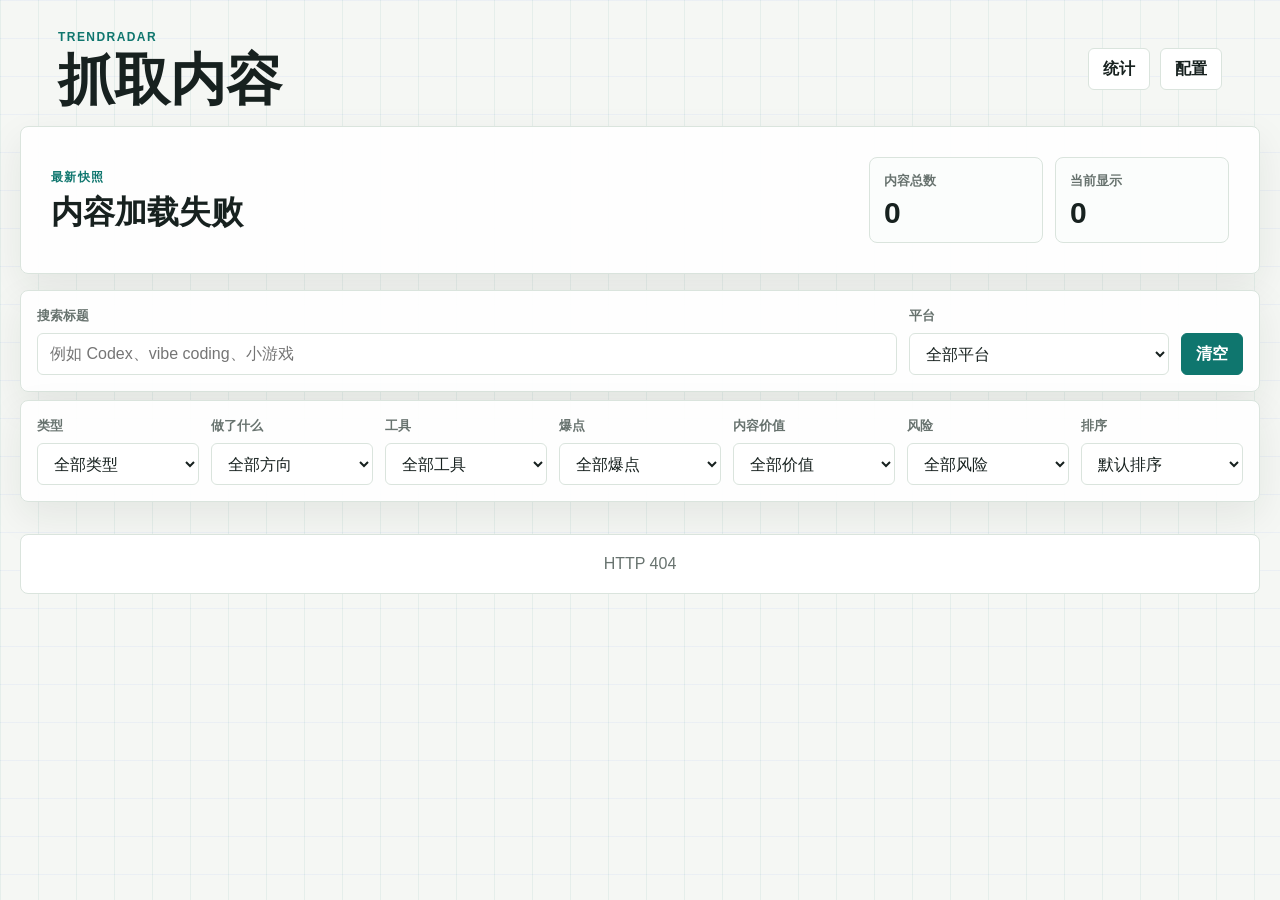
==== web/content-panel/index.html @ e8908baa "data: tag douyin search imports" ====
<!doctype html>
<html lang="zh-CN">
  <head>
    <meta charset="utf-8">
    <meta name="viewport" content="width=device-width, initial-scale=1">
    <title>TrendRadar 内容</title>
    <link rel="icon" href="data:,">
    <link rel="stylesheet" href="./styles.css">
  </head>
  <body>
    <header class="topbar">
      <div>
        <p class="eyebrow">TrendRadar</p>
        <h1>抓取内容</h1>
      </div>
      <nav class="nav-links" aria-label="页面导航">
        <a href="../stats/">统计</a>
        <a href="../config/">配置</a>
      </nav>
    </header>

    <main class="shell">
      <section class="summary-band">
        <div>
          <p class="eyebrow">最新快照</p>
          <h2 id="snapshotTitle">读取中</h2>
        </div>
        <div class="summary-metrics">
          <div>
            <span>内容总数</span>
            <strong id="totalCount">-</strong>
          </div>
          <div>
            <span>当前显示</span>
            <strong id="visibleCount">-</strong>
          </div>
        </div>
      </section>

      <section class="toolbar" aria-label="内容筛选">
        <label class="field">
          <span>搜索标题</span>
          <input id="searchInput" type="search" placeholder="例如 Codex、vibe coding、小游戏">
        </label>
        <label class="field">
          <span>平台</span>
          <select id="platformSelect">
            <option value="">全部平台</option>
          </select>
        </label>
        <button id="clearButton" type="button">清空</button>
      </section>

      <section class="toolbar topic-filters" aria-label="选题筛选">
        <label class="field">
          <span>类型</span>
          <select id="caseTypeSelect">
            <option value="">全部类型</option>
          </select>
        </label>
        <label class="field">
          <span>做了什么</span>
          <select id="builtThingSelect">
            <option value="">全部方向</option>
          </select>
        </label>
        <label class="field">
          <span>工具</span>
          <select id="toolStackSelect">
            <option value="">全部工具</option>
          </select>
        </label>
        <label class="field">
          <span>爆点</span>
          <select id="hookSelect">
            <option value="">全部爆点</option>
          </select>
        </label>
        <label class="field">
          <span>内容价值</span>
          <select id="contentValueSelect">
            <option value="">全部价值</option>
          </select>
        </label>
        <label class="field">
          <span>风险</span>
          <select id="riskFlagSelect">
            <option value="">全部风险</option>
          </select>
        </label>
        <label class="field">
          <span>排序</span>
          <select id="sortSelect">
            <option value="default">默认排序</option>
            <option value="hot_score">热度最高</option>
            <option value="recent_hot_score">近期热度</option>
            <option value="published_at">发布时间</option>
            <option value="likes">点赞最多</option>
          </select>
        </label>
      </section>

      <section class="platform-strip" id="platformStrip" aria-label="平台数量"></section>

      <section class="content-list" id="contentList" aria-live="polite"></section>
      <p class="empty" id="emptyState" hidden>没有匹配的内容</p>
    </main>

    <script src="./app.js?v=topic-filters-1"></script>
  </body>
</html>
---- web/content-panel/styles.css ----
:root {
  color-scheme: light;
  --bg: #f5f7f4;
  --panel: #ffffff;
  --ink: #17211f;
  --muted: #68736f;
  --line: #dae4dd;
  --teal: #0f766e;
  --teal-soft: rgba(15, 118, 110, 0.09);
  --blue: #2563eb;
  --rank: #334155;
  --shadow: 0 14px 38px rgba(23, 33, 31, 0.08);
}

* {
  box-sizing: border-box;
}

body {
  margin: 0;
  min-height: 100vh;
  background:
    linear-gradient(90deg, rgba(15, 118, 110, 0.07) 1px, transparent 1px),
    linear-gradient(180deg, rgba(37, 99, 235, 0.05) 1px, transparent 1px),
    var(--bg);
  background-size: 38px 38px;
  color: var(--ink);
  font-family: "Inter", "Segoe UI", "Microsoft YaHei", Arial, sans-serif;
  letter-spacing: 0;
}

h1,
h2,
p {
  margin: 0;
}

h1 {
  font-size: clamp(32px, 5vw, 56px);
  line-height: 1;
  font-weight: 780;
}

h2 {
  font-size: clamp(22px, 3vw, 32px);
  line-height: 1.15;
}

.eyebrow {
  margin-bottom: 8px;
  color: var(--teal);
  font-size: 12px;
  font-weight: 820;
  letter-spacing: 0.12em;
  text-transform: uppercase;
}

.topbar {
  display: flex;
  align-items: center;
  justify-content: space-between;
  gap: 18px;
  padding: 30px clamp(18px, 5vw, 58px) 18px;
}

.nav-links {
  display: flex;
  flex-wrap: wrap;
  gap: 10px;
}

.nav-links a,
button {
  min-height: 42px;
  display: inline-flex;
  align-items: center;
  justify-content: center;
  border: 1px solid var(--line);
  border-radius: 6px;
  padding: 0 14px;
  background: #ffffff;
  color: var(--ink);
  text-decoration: none;
  font: inherit;
  font-weight: 720;
  cursor: pointer;
}

button {
  border-color: var(--teal);
  background: var(--teal);
  color: #ffffff;
}

.nav-links a:hover,
button:hover {
  border-color: var(--teal);
}

.shell {
  width: min(1240px, calc(100% - 36px));
  margin: 0 auto 48px;
}

.summary-band,
.toolbar,
.content-card,
.platform-chip {
  border: 1px solid var(--line);
  border-radius: 8px;
  background: rgba(255, 255, 255, 0.94);
  box-shadow: var(--shadow);
}

.summary-band {
  display: flex;
  align-items: center;
  justify-content: space-between;
  gap: 18px;
  padding: clamp(18px, 4vw, 30px);
}

.summary-metrics {
  display: grid;
  grid-template-columns: repeat(2, minmax(120px, 1fr));
  gap: 12px;
  min-width: min(360px, 100%);
}

.summary-metrics div {
  border: 1px solid var(--line);
  border-radius: 8px;
  padding: 14px;
  background: #fbfdfc;
}

.summary-metrics span,
.field span {
  display: block;
  color: var(--muted);
  font-size: 13px;
  font-weight: 720;
}

.summary-metrics strong {
  display: block;
  margin-top: 8px;
  font-size: 30px;
  line-height: 1;
}

.toolbar {
  display: grid;
  grid-template-columns: minmax(260px, 1fr) minmax(190px, 260px) auto;
  gap: 12px;
  align-items: end;
  margin: 16px 0;
  padding: 16px;
}

.topic-filters {
  grid-template-columns: repeat(7, minmax(128px, 1fr));
  margin-top: -8px;
}

.field {
  display: grid;
  gap: 8px;
}

input,
select {
  width: 100%;
  min-height: 42px;
  border: 1px solid var(--line);
  border-radius: 6px;
  padding: 0 12px;
  background: #ffffff;
  color: var(--ink);
  font: inherit;
}

.platform-strip {
  display: flex;
  flex-wrap: wrap;
  gap: 8px;
  margin-bottom: 16px;
}

.platform-chip {
  box-shadow: none;
  padding: 8px 10px;
  min-height: 0;
  color: var(--muted);
  font-size: 13px;
  font-weight: 720;
  background: #ffffff;
  cursor: pointer;
}

.platform-chip strong {
  color: var(--teal);
}

.platform-chip:hover,
.platform-chip:focus-visible {
  border-color: var(--teal);
  color: var(--ink);
}

.platform-chip.active {
  border-color: var(--teal);
  background: var(--teal-soft);
  color: var(--teal);
}

.content-list {
  display: grid;
  grid-template-columns: repeat(auto-fill, minmax(280px, 1fr));
  gap: 14px;
}

.content-card {
  display: grid;
  grid-template-rows: 154px 1fr;
  min-height: 328px;
  overflow: hidden;
}

.content-cover {
  position: relative;
  display: grid;
  align-content: end;
  min-height: 154px;
  padding: 14px;
  overflow: hidden;
  background:
    linear-gradient(135deg, color-mix(in srgb, var(--cover-a) 90%, #ffffff 10%), var(--cover-b)),
    #0f766e;
  color: #ffffff;
  text-decoration: none;
}

.content-cover::before {
  content: "";
  position: absolute;
  inset: 0;
  background:
    linear-gradient(90deg, rgba(255, 255, 255, 0.16) 1px, transparent 1px),
    linear-gradient(180deg, rgba(255, 255, 255, 0.12) 1px, transparent 1px);
  background-size: 22px 22px;
  opacity: 0.42;
}

.content-cover.has-image::after {
  content: "";
  position: absolute;
  inset: 0;
  background: linear-gradient(180deg, rgba(0, 0, 0, 0.08), rgba(0, 0, 0, 0.66));
}

.cover-image {
  position: absolute;
  inset: 0;
  width: 100%;
  height: 100%;
  object-fit: cover;
}

.cover-badge,
.cover-source,
.cover-title {
  position: relative;
  z-index: 1;
}

.cover-badge {
  position: absolute;
  top: 12px;
  left: 12px;
  display: inline-flex;
  align-items: center;
  justify-content: center;
  min-width: 46px;
  min-height: 28px;
  border-radius: 999px;
  padding: 0 9px;
  background: rgba(255, 255, 255, 0.92);
  color: var(--ink);
  font-weight: 820;
  font-family: "Cascadia Mono", Consolas, monospace;
}

.cover-source {
  margin-bottom: 8px;
  font-size: 12px;
  font-weight: 820;
  text-transform: uppercase;
}

.cover-title {
  max-width: 92%;
  font-size: 22px;
  line-height: 1.12;
  font-weight: 840;
  overflow-wrap: anywhere;
}

.content-body {
  display: grid;
  grid-template-rows: auto auto auto 1fr auto;
  gap: 8px;
  padding: 14px;
}

.content-row {
  display: flex;
  align-items: center;
  gap: 8px;
  min-width: 0;
}

.content-rank {
  display: inline-flex;
  align-items: center;
  justify-content: center;
  min-width: 48px;
  min-height: 28px;
  border-radius: 999px;
  padding: 0 9px;
  background: var(--rank);
  color: #ffffff;
  font-weight: 800;
  font-family: "Cascadia Mono", Consolas, monospace;
  font-size: 13px;
}

.content-rank.search {
  background: var(--teal);
}

.content-rank.topic {
  background: var(--blue);
}

.content-platform {
  min-width: 0;
  color: var(--muted);
  font-size: 12px;
  font-weight: 720;
  overflow: hidden;
  text-overflow: ellipsis;
  white-space: nowrap;
}

.content-title {
  color: var(--ink);
  text-decoration: none;
  font-size: 16px;
  line-height: 1.35;
  font-weight: 720;
  overflow-wrap: anywhere;
  display: -webkit-box;
  -webkit-line-clamp: 3;
  -webkit-box-orient: vertical;
  overflow: hidden;
}

.content-title:hover {
  color: var(--blue);
  text-decoration: underline;
}

.content-detail {
  color: var(--muted);
  font-size: 13px;
  line-height: 1.4;
}

.content-score {
  color: var(--blue);
  font-size: 12px;
  font-weight: 760;
}

.content-tags {
  display: flex;
  flex-wrap: wrap;
  gap: 6px;
  max-height: 58px;
  overflow: hidden;
}

.content-tags span {
  display: inline-flex;
  align-items: center;
  max-width: 100%;
  min-height: 24px;
  border: 1px solid var(--line);
  border-radius: 999px;
  padding: 0 8px;
  background: var(--teal-soft);
  color: var(--teal);
  font-size: 12px;
  font-weight: 760;
  overflow-wrap: anywhere;
}

.content-snippet {
  color: var(--muted);
  font-size: 13px;
  line-height: 1.5;
  display: -webkit-box;
  -webkit-line-clamp: 2;
  -webkit-box-orient: vertical;
  overflow: hidden;
}

.content-meta {
  align-self: end;
  color: var(--muted);
  font-size: 12px;
  font-family: "Cascadia Mono", Consolas, monospace;
}

.empty {
  border: 1px solid var(--line);
  border-radius: 8px;
  background: #ffffff;
  padding: 20px;
  color: var(--muted);
  text-align: center;
}

@media (max-width: 820px) {
  .summary-band,
  .topbar {
    align-items: flex-start;
    flex-direction: column;
  }

  .toolbar {
    grid-template-columns: 1fr;
  }

  .topic-filters {
    grid-template-columns: 1fr;
  }

  .content-list {
    grid-template-columns: 1fr;
  }

  .content-card {
    min-height: 0;
  }

  .nav-links,
  .nav-links a,
  #clearButton {
    width: 100%;
  }
}
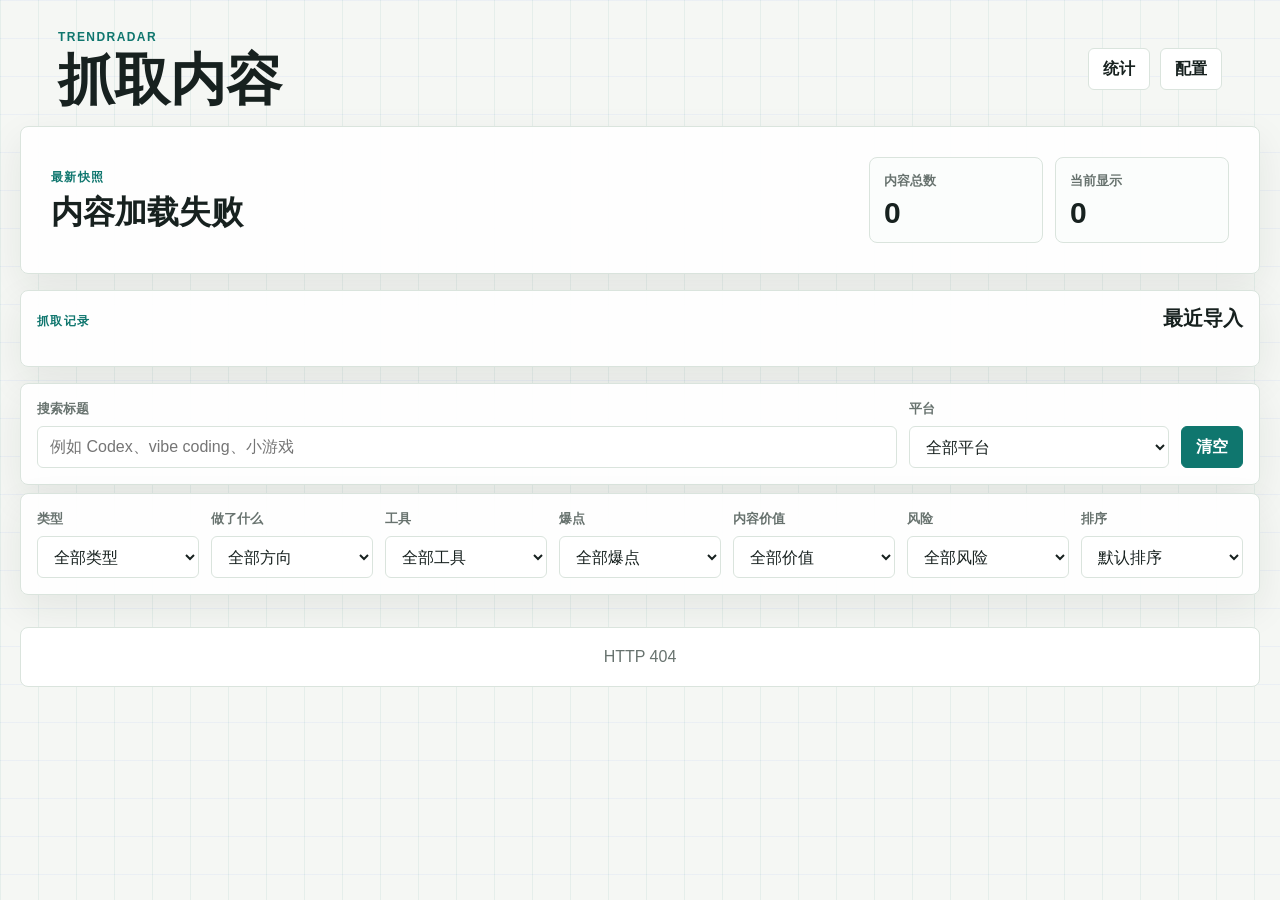
==== commit 15b328f9: "feat: show collection run history" ====
--- a/web/content-panel/index.html
+++ b/web/content-panel/index.html
@@ -35,6 +35,14 @@
             <strong id="visibleCount">-</strong>
           </div>
         </div>
+      </section>
+
+      <section class="collection-runs" aria-label="抓取记录">
+        <div class="section-heading">
+          <p class="eyebrow">抓取记录</p>
+          <h2>最近导入</h2>
+        </div>
+        <div class="run-list" id="collectionRunList"></div>
       </section>
 
       <section class="toolbar" aria-label="内容筛选">
--- a/web/content-panel/styles.css
+++ b/web/content-panel/styles.css
@@ -103,6 +103,7 @@
 }
 
 .summary-band,
+.collection-runs,
 .toolbar,
 .content-card,
 .platform-chip {
@@ -132,6 +133,84 @@
   border-radius: 8px;
   padding: 14px;
   background: #fbfdfc;
+}
+
+.collection-runs {
+  margin-top: 16px;
+  padding: 16px;
+}
+
+.section-heading {
+  display: flex;
+  align-items: baseline;
+  justify-content: space-between;
+  gap: 12px;
+  margin-bottom: 12px;
+}
+
+.section-heading h2 {
+  font-size: 20px;
+}
+
+.run-list {
+  display: grid;
+  grid-template-columns: repeat(auto-fit, minmax(220px, 1fr));
+  gap: 10px;
+}
+
+.run-card {
+  min-height: 132px;
+  border: 1px solid var(--line);
+  border-radius: 8px;
+  padding: 12px;
+  background: #fbfdfc;
+}
+
+.run-card-top {
+  display: flex;
+  align-items: start;
+  justify-content: space-between;
+  gap: 10px;
+}
+
+.run-card-top span {
+  color: var(--muted);
+  font-size: 13px;
+  font-weight: 760;
+  overflow-wrap: anywhere;
+}
+
+.run-card-top strong {
+  color: var(--teal);
+  font-size: 24px;
+  line-height: 1;
+}
+
+.run-window {
+  margin-top: 8px;
+  color: var(--ink);
+  font-family: "Cascadia Mono", Consolas, monospace;
+  font-size: 13px;
+  font-weight: 760;
+}
+
+.run-detail,
+.run-meta {
+  margin-top: 8px;
+  color: var(--muted);
+  font-size: 12px;
+  line-height: 1.35;
+  overflow-wrap: anywhere;
+}
+
+.run-meta {
+  display: grid;
+  gap: 4px;
+}
+
+.muted-run {
+  min-height: auto;
+  color: var(--muted);
 }
 
 .summary-metrics span,
@@ -434,6 +513,7 @@
 
 @media (max-width: 820px) {
   .summary-band,
+  .section-heading,
   .topbar {
     align-items: flex-start;
     flex-direction: column;
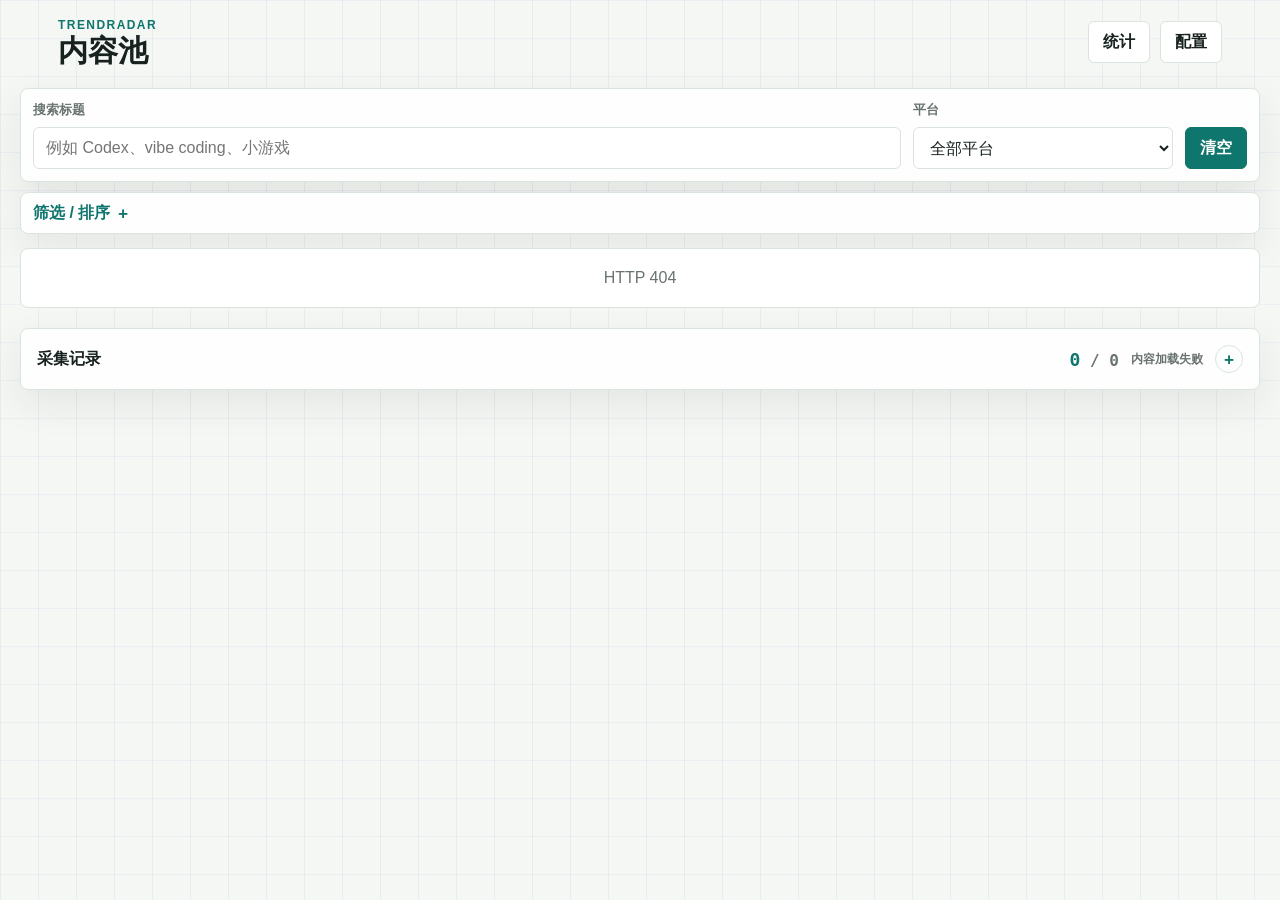
==== commit 740335c0: "feat: make content panel content-first" ====
--- a/web/content-panel/index.html
+++ b/web/content-panel/index.html
@@ -8,10 +8,10 @@
     <link rel="stylesheet" href="./styles.css">
   </head>
   <body>
-    <header class="topbar">
+    <header class="topbar compact">
       <div>
         <p class="eyebrow">TrendRadar</p>
-        <h1>抓取内容</h1>
+        <h1>内容池</h1>
       </div>
       <nav class="nav-links" aria-label="页面导航">
         <a href="../stats/">统计</a>
@@ -20,30 +20,7 @@
     </header>
 
     <main class="shell">
-      <section class="summary-band">
-        <div>
-          <p class="eyebrow">最新快照</p>
-          <h2 id="snapshotTitle">读取中</h2>
-        </div>
-        <div class="summary-metrics">
-          <div>
-            <span>内容总数</span>
-            <strong id="totalCount">-</strong>
-          </div>
-          <div>
-            <span>当前显示</span>
-            <strong id="visibleCount">-</strong>
-          </div>
-        </div>
-      </section>
-
-      <section class="collection-runs" aria-label="抓取记录">
-        <div class="section-heading">
-          <p class="eyebrow">抓取记录</p>
-          <h2>最近导入</h2>
-        </div>
-        <div class="run-list" id="collectionRunList"></div>
-      </section>
+      <section class="platform-strip" id="platformStrip" aria-label="平台数量"></section>
 
       <section class="toolbar" aria-label="内容筛选">
         <label class="field">
@@ -59,61 +36,71 @@
         <button id="clearButton" type="button">清空</button>
       </section>
 
-      <section class="toolbar topic-filters" aria-label="选题筛选">
-        <label class="field">
-          <span>类型</span>
-          <select id="caseTypeSelect">
-            <option value="">全部类型</option>
-          </select>
-        </label>
-        <label class="field">
-          <span>做了什么</span>
-          <select id="builtThingSelect">
-            <option value="">全部方向</option>
-          </select>
-        </label>
-        <label class="field">
-          <span>工具</span>
-          <select id="toolStackSelect">
-            <option value="">全部工具</option>
-          </select>
-        </label>
-        <label class="field">
-          <span>爆点</span>
-          <select id="hookSelect">
-            <option value="">全部爆点</option>
-          </select>
-        </label>
-        <label class="field">
-          <span>内容价值</span>
-          <select id="contentValueSelect">
-            <option value="">全部价值</option>
-          </select>
-        </label>
-        <label class="field">
-          <span>风险</span>
-          <select id="riskFlagSelect">
-            <option value="">全部风险</option>
-          </select>
-        </label>
-        <label class="field">
-          <span>排序</span>
-          <select id="sortSelect">
-            <option value="default">默认排序</option>
-            <option value="hot_score">热度最高</option>
-            <option value="recent_hot_score">近期热度</option>
-            <option value="published_at">发布时间</option>
-            <option value="likes">点赞最多</option>
-          </select>
-        </label>
-      </section>
-
-      <section class="platform-strip" id="platformStrip" aria-label="平台数量"></section>
+      <details class="advanced-filters">
+        <summary>筛选 / 排序</summary>
+        <section class="toolbar topic-filters" aria-label="选题筛选">
+          <label class="field">
+            <span>类型</span>
+            <select id="caseTypeSelect">
+              <option value="">全部类型</option>
+            </select>
+          </label>
+          <label class="field">
+            <span>做了什么</span>
+            <select id="builtThingSelect">
+              <option value="">全部方向</option>
+            </select>
+          </label>
+          <label class="field">
+            <span>工具</span>
+            <select id="toolStackSelect">
+              <option value="">全部工具</option>
+            </select>
+          </label>
+          <label class="field">
+            <span>爆点</span>
+            <select id="hookSelect">
+              <option value="">全部爆点</option>
+            </select>
+          </label>
+          <label class="field">
+            <span>内容价值</span>
+            <select id="contentValueSelect">
+              <option value="">全部价值</option>
+            </select>
+          </label>
+          <label class="field">
+            <span>风险</span>
+            <select id="riskFlagSelect">
+              <option value="">全部风险</option>
+            </select>
+          </label>
+          <label class="field">
+            <span>排序</span>
+            <select id="sortSelect">
+              <option value="default">默认排序</option>
+              <option value="hot_score">热度最高</option>
+              <option value="recent_hot_score">近期热度</option>
+              <option value="published_at">发布时间</option>
+              <option value="likes">点赞最多</option>
+            </select>
+          </label>
+        </section>
+      </details>
 
       <section class="content-list" id="contentList" aria-live="polite"></section>
       <p class="empty" id="emptyState" hidden>没有匹配的内容</p>
+
+      <details class="collection-runs" aria-label="抓取记录">
+        <summary class="collection-summary">
+          <span>采集记录</span>
+          <span class="summary-count"><strong id="visibleCount">-</strong> / <span id="totalCount">-</span></span>
+          <span id="snapshotTitle">读取中</span>
+        </summary>
+        <div class="run-list" id="collectionRunList"></div>
+      </details>
     </main>
 
-    <script src="./app.js?v=topic-filters-1"></script>
+    <script src="./app.js?v=content-first-1"></script>
   </body>
 </html>
--- a/web/content-panel/styles.css
+++ b/web/content-panel/styles.css
@@ -36,7 +36,7 @@
 }
 
 h1 {
-  font-size: clamp(32px, 5vw, 56px);
+  font-size: clamp(24px, 3vw, 34px);
   line-height: 1;
   font-weight: 780;
 }
@@ -60,7 +60,15 @@
   align-items: center;
   justify-content: space-between;
   gap: 18px;
-  padding: 30px clamp(18px, 5vw, 58px) 18px;
+  padding: 18px clamp(18px, 5vw, 58px) 12px;
+}
+
+.topbar.compact .eyebrow {
+  margin-bottom: 4px;
+}
+
+.topbar.compact h1 {
+  font-size: clamp(22px, 2.4vw, 30px);
 }
 
 .nav-links {
@@ -99,11 +107,11 @@
 
 .shell {
   width: min(1240px, calc(100% - 36px));
-  margin: 0 auto 48px;
-}
-
-.summary-band,
+  margin: 0 auto 34px;
+}
+
 .collection-runs,
+.advanced-filters,
 .toolbar,
 .content-card,
 .platform-chip {
@@ -113,43 +121,60 @@
   box-shadow: var(--shadow);
 }
 
-.summary-band {
-  display: flex;
-  align-items: center;
-  justify-content: space-between;
-  gap: 18px;
-  padding: clamp(18px, 4vw, 30px);
-}
-
-.summary-metrics {
-  display: grid;
-  grid-template-columns: repeat(2, minmax(120px, 1fr));
-  gap: 12px;
-  min-width: min(360px, 100%);
-}
-
-.summary-metrics div {
-  border: 1px solid var(--line);
-  border-radius: 8px;
-  padding: 14px;
-  background: #fbfdfc;
-}
-
 .collection-runs {
-  margin-top: 16px;
+  margin-top: 20px;
   padding: 16px;
 }
 
-.section-heading {
-  display: flex;
-  align-items: baseline;
+.collection-summary {
+  display: flex;
+  align-items: center;
   justify-content: space-between;
   gap: 12px;
+  color: var(--ink);
+  font-weight: 820;
+  cursor: pointer;
+}
+
+.collection-summary::-webkit-details-marker {
+  display: none;
+}
+
+.collection-summary::after {
+  content: "+";
+  display: inline-grid;
+  place-items: center;
+  width: 26px;
+  height: 26px;
+  border: 1px solid var(--line);
+  border-radius: 999px;
+  color: var(--teal);
+  font-family: "Cascadia Mono", Consolas, monospace;
+}
+
+.collection-runs[open] .collection-summary {
   margin-bottom: 12px;
 }
 
-.section-heading h2 {
-  font-size: 20px;
+.collection-runs[open] .collection-summary::after {
+  content: "-";
+}
+
+.summary-count {
+  margin-left: auto;
+  color: var(--muted);
+  font-family: "Cascadia Mono", Consolas, monospace;
+}
+
+.summary-count strong {
+  color: var(--teal);
+  font-size: 18px;
+}
+
+#snapshotTitle {
+  color: var(--muted);
+  font-size: 12px;
+  font-weight: 680;
 }
 
 .run-list {
@@ -213,19 +238,11 @@
   color: var(--muted);
 }
 
-.summary-metrics span,
 .field span {
   display: block;
   color: var(--muted);
   font-size: 13px;
   font-weight: 720;
-}
-
-.summary-metrics strong {
-  display: block;
-  margin-top: 8px;
-  font-size: 30px;
-  line-height: 1;
 }
 
 .toolbar {
@@ -233,13 +250,46 @@
   grid-template-columns: minmax(260px, 1fr) minmax(190px, 260px) auto;
   gap: 12px;
   align-items: end;
-  margin: 16px 0;
-  padding: 16px;
+  margin: 10px 0;
+  padding: 12px;
+}
+
+.advanced-filters {
+  margin: 0 0 14px;
+  padding: 0;
+}
+
+.advanced-filters > summary {
+  min-height: 40px;
+  display: flex;
+  align-items: center;
+  padding: 0 12px;
+  color: var(--teal);
+  font-weight: 820;
+  cursor: pointer;
+}
+
+.advanced-filters > summary::-webkit-details-marker {
+  display: none;
+}
+
+.advanced-filters > summary::after {
+  content: "+";
+  margin-left: 8px;
+  font-family: "Cascadia Mono", Consolas, monospace;
+}
+
+.advanced-filters[open] > summary::after {
+  content: "-";
 }
 
 .topic-filters {
   grid-template-columns: repeat(7, minmax(128px, 1fr));
-  margin-top: -8px;
+  margin: 0;
+  border: 0;
+  border-top: 1px solid var(--line);
+  border-radius: 0;
+  box-shadow: none;
 }
 
 .field {
@@ -263,7 +313,7 @@
   display: flex;
   flex-wrap: wrap;
   gap: 8px;
-  margin-bottom: 16px;
+  margin-bottom: 10px;
 }
 
 .platform-chip {
@@ -512,11 +562,14 @@
 }
 
 @media (max-width: 820px) {
-  .summary-band,
-  .section-heading,
   .topbar {
     align-items: flex-start;
     flex-direction: column;
+  }
+
+  .collection-summary {
+    align-items: flex-start;
+    flex-wrap: wrap;
   }
 
   .toolbar {
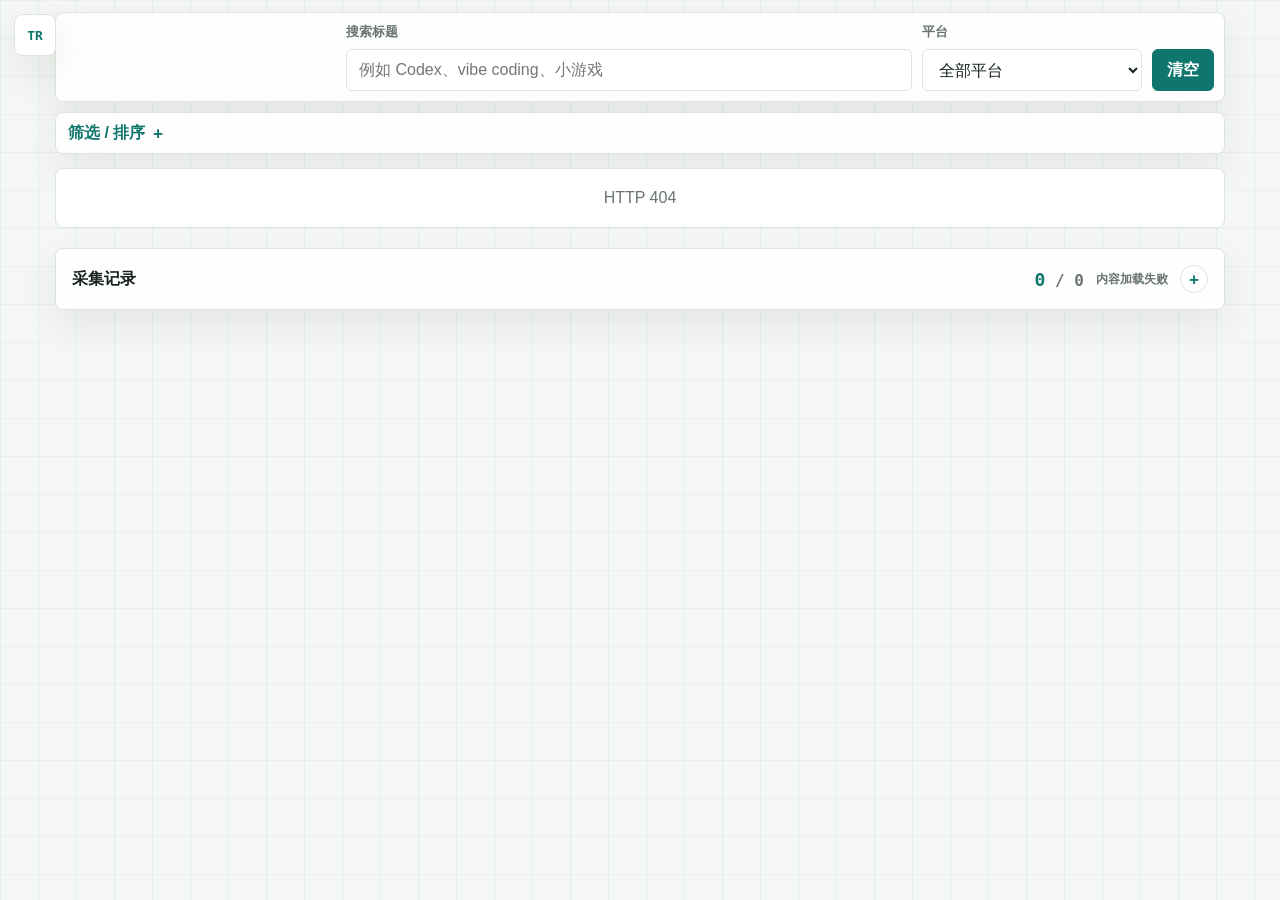
==== commit 738ab34f: "feat: streamline content panel chrome" ====
--- a/web/content-panel/index.html
+++ b/web/content-panel/index.html
@@ -8,21 +8,24 @@
     <link rel="stylesheet" href="./styles.css">
   </head>
   <body>
-    <header class="topbar compact">
-      <div>
+    <details class="side-menu">
+      <summary aria-label="打开页面菜单">
+        <span class="side-menu-mark">TR</span>
+      </summary>
+      <div class="side-menu-panel">
         <p class="eyebrow">TrendRadar</p>
-        <h1>内容池</h1>
+        <strong>内容池</strong>
+        <nav class="nav-links" aria-label="页面导航">
+          <a href="./" aria-current="page">内容</a>
+          <a href="../stats/">统计</a>
+          <a href="../config/">配置</a>
+        </nav>
       </div>
-      <nav class="nav-links" aria-label="页面导航">
-        <a href="../stats/">统计</a>
-        <a href="../config/">配置</a>
-      </nav>
-    </header>
+    </details>
 
     <main class="shell">
-      <section class="platform-strip" id="platformStrip" aria-label="平台数量"></section>
-
-      <section class="toolbar" aria-label="内容筛选">
+      <section class="toolbar content-controls" aria-label="内容筛选">
+        <section class="platform-strip compact" id="platformStrip" aria-label="平台数量"></section>
         <label class="field">
           <span>搜索标题</span>
           <input id="searchInput" type="search" placeholder="例如 Codex、vibe coding、小游戏">
@@ -78,10 +81,9 @@
           <label class="field">
             <span>排序</span>
             <select id="sortSelect">
-              <option value="default">默认排序</option>
+              <option value="published_at">最新发布</option>
               <option value="hot_score">热度最高</option>
               <option value="recent_hot_score">近期热度</option>
-              <option value="published_at">发布时间</option>
               <option value="likes">点赞最多</option>
             </select>
           </label>
@@ -101,6 +103,6 @@
       </details>
     </main>
 
-    <script src="./app.js?v=content-first-1"></script>
+    <script src="./app.js?v=side-menu-platform-default-1"></script>
   </body>
 </html>
--- a/web/content-panel/styles.css
+++ b/web/content-panel/styles.css
@@ -19,6 +19,7 @@
 body {
   margin: 0;
   min-height: 100vh;
+  padding-top: 12px;
   background:
     linear-gradient(90deg, rgba(15, 118, 110, 0.07) 1px, transparent 1px),
     linear-gradient(180deg, rgba(37, 99, 235, 0.05) 1px, transparent 1px),
@@ -55,20 +56,69 @@
   text-transform: uppercase;
 }
 
-.topbar {
-  display: flex;
-  align-items: center;
-  justify-content: space-between;
-  gap: 18px;
-  padding: 18px clamp(18px, 5vw, 58px) 12px;
-}
-
-.topbar.compact .eyebrow {
+.side-menu {
+  position: fixed;
+  z-index: 20;
+  top: 14px;
+  left: 14px;
+}
+
+.side-menu > summary {
+  width: 42px;
+  height: 42px;
+  display: grid;
+  place-items: center;
+  border: 1px solid var(--line);
+  border-radius: 8px;
+  background: rgba(255, 255, 255, 0.96);
+  box-shadow: var(--shadow);
+  color: var(--teal);
+  cursor: pointer;
+  list-style: none;
+}
+
+.side-menu > summary::-webkit-details-marker {
+  display: none;
+}
+
+.side-menu[open] > summary {
+  border-color: var(--teal);
+  background: var(--teal-soft);
+}
+
+.side-menu-mark {
+  font-family: "Cascadia Mono", Consolas, monospace;
+  font-size: 13px;
+  font-weight: 900;
+  letter-spacing: 0;
+}
+
+.side-menu-panel {
+  position: absolute;
+  top: 50px;
+  left: 0;
+  width: 182px;
+  border: 1px solid var(--line);
+  border-radius: 8px;
+  padding: 12px;
+  background: rgba(255, 255, 255, 0.98);
+  box-shadow: var(--shadow);
+}
+
+.side-menu-panel .eyebrow {
   margin-bottom: 4px;
 }
 
-.topbar.compact h1 {
-  font-size: clamp(22px, 2.4vw, 30px);
+.side-menu-panel strong {
+  display: block;
+  font-size: 22px;
+  line-height: 1;
+}
+
+.side-menu .nav-links {
+  display: grid;
+  gap: 8px;
+  margin-top: 12px;
 }
 
 .nav-links {
@@ -106,7 +156,7 @@
 }
 
 .shell {
-  width: min(1240px, calc(100% - 36px));
+  width: min(1320px, calc(100% - 110px));
   margin: 0 auto 34px;
 }
 
@@ -252,6 +302,13 @@
   align-items: end;
   margin: 10px 0;
   padding: 12px;
+}
+
+.content-controls {
+  grid-template-columns: minmax(270px, auto) minmax(300px, 1fr) minmax(150px, 220px) auto;
+  gap: 10px;
+  margin-top: 0;
+  padding: 10px;
 }
 
 .advanced-filters {
@@ -316,6 +373,16 @@
   margin-bottom: 10px;
 }
 
+.platform-strip.compact {
+  align-self: end;
+  flex-wrap: nowrap;
+  gap: 6px;
+  max-width: 100%;
+  margin: 0;
+  overflow-x: auto;
+  scrollbar-width: thin;
+}
+
 .platform-chip {
   box-shadow: none;
   padding: 8px 10px;
@@ -325,6 +392,17 @@
   font-weight: 720;
   background: #ffffff;
   cursor: pointer;
+}
+
+.platform-strip.compact .platform-chip {
+  min-height: 42px;
+  padding: 0 9px;
+  white-space: nowrap;
+  font-size: 12px;
+}
+
+.platform-strip.compact .platform-chip strong {
+  margin-left: 3px;
 }
 
 .platform-chip strong {
@@ -561,10 +639,28 @@
   text-align: center;
 }
 
+@media (max-width: 1080px) {
+  .content-controls {
+    grid-template-columns: minmax(220px, auto) minmax(240px, 1fr) minmax(138px, 190px) auto;
+  }
+}
+
 @media (max-width: 820px) {
-  .topbar {
-    align-items: flex-start;
-    flex-direction: column;
+  body {
+    padding-top: 58px;
+  }
+
+  .side-menu {
+    top: 10px;
+    left: 10px;
+  }
+
+  .side-menu-panel {
+    width: min(220px, calc(100vw - 22px));
+  }
+
+  .shell {
+    width: min(100% - 24px, 640px);
   }
 
   .collection-summary {
@@ -588,9 +684,16 @@
     min-height: 0;
   }
 
-  .nav-links,
-  .nav-links a,
   #clearButton {
     width: 100%;
   }
-}
+
+  .nav-links,
+  .nav-links a {
+    width: 100%;
+  }
+
+  .platform-strip.compact {
+    flex-wrap: wrap;
+  }
+}
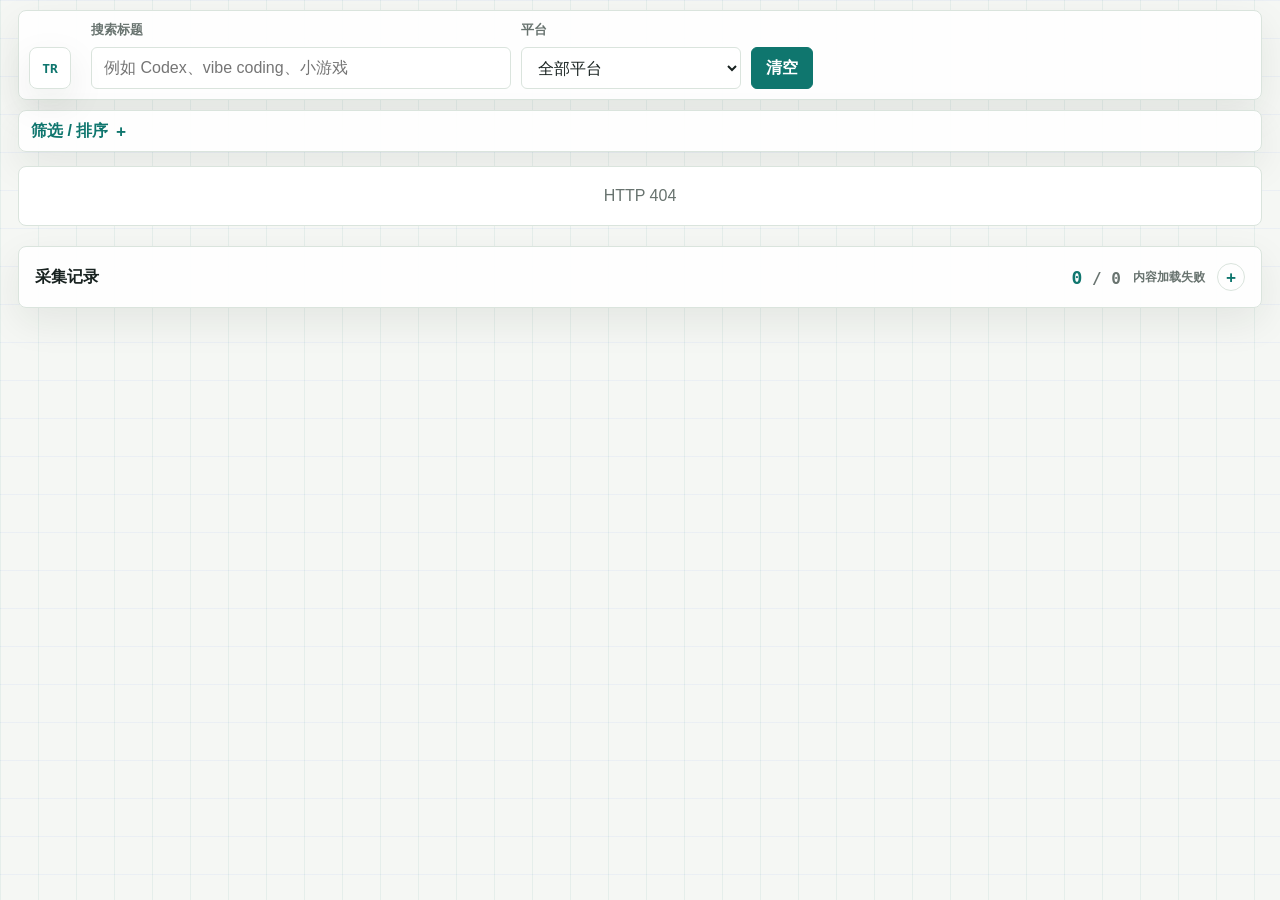
==== commit 69288420: "feat: compact stats and config panels" ====
--- a/web/content-panel/index.html
+++ b/web/content-panel/index.html
@@ -8,29 +8,28 @@
     <link rel="stylesheet" href="./styles.css">
   </head>
   <body>
-    <details class="side-menu">
-      <summary aria-label="打开页面菜单">
-        <span class="side-menu-mark">TR</span>
-      </summary>
-      <div class="side-menu-panel">
-        <p class="eyebrow">TrendRadar</p>
-        <strong>内容池</strong>
-        <nav class="nav-links" aria-label="页面导航">
-          <a href="./" aria-current="page">内容</a>
-          <a href="../stats/">统计</a>
-          <a href="../config/">配置</a>
-        </nav>
-      </div>
-    </details>
-
     <main class="shell">
       <section class="toolbar content-controls" aria-label="内容筛选">
+        <details class="side-menu">
+          <summary aria-label="打开页面菜单">
+            <span class="side-menu-mark">TR</span>
+          </summary>
+          <div class="side-menu-panel">
+            <p class="eyebrow">TrendRadar</p>
+            <strong>内容池</strong>
+            <nav class="nav-links" aria-label="页面导航">
+              <a href="./" aria-current="page">内容</a>
+              <a href="../stats/">统计</a>
+              <a href="../config/">配置</a>
+            </nav>
+          </div>
+        </details>
         <section class="platform-strip compact" id="platformStrip" aria-label="平台数量"></section>
-        <label class="field">
+        <label class="field search-field">
           <span>搜索标题</span>
           <input id="searchInput" type="search" placeholder="例如 Codex、vibe coding、小游戏">
         </label>
-        <label class="field">
+        <label class="field platform-select-field">
           <span>平台</span>
           <select id="platformSelect">
             <option value="">全部平台</option>
@@ -103,6 +102,6 @@
       </details>
     </main>
 
-    <script src="./app.js?v=side-menu-platform-default-1"></script>
+    <script src="./app.js?v=inline-menu-compact-search-1"></script>
   </body>
 </html>
--- a/web/content-panel/styles.css
+++ b/web/content-panel/styles.css
@@ -19,7 +19,7 @@
 body {
   margin: 0;
   min-height: 100vh;
-  padding-top: 12px;
+  padding-top: 10px;
   background:
     linear-gradient(90deg, rgba(15, 118, 110, 0.07) 1px, transparent 1px),
     linear-gradient(180deg, rgba(37, 99, 235, 0.05) 1px, transparent 1px),
@@ -57,10 +57,8 @@
 }
 
 .side-menu {
-  position: fixed;
+  position: relative;
   z-index: 20;
-  top: 14px;
-  left: 14px;
 }
 
 .side-menu > summary {
@@ -156,7 +154,7 @@
 }
 
 .shell {
-  width: min(1320px, calc(100% - 110px));
+  width: min(1320px, calc(100% - 36px));
   margin: 0 auto 34px;
 }
 
@@ -305,10 +303,23 @@
 }
 
 .content-controls {
-  grid-template-columns: minmax(270px, auto) minmax(300px, 1fr) minmax(150px, 220px) auto;
+  grid-template-columns: auto max-content minmax(260px, 420px) minmax(150px, 220px) auto;
   gap: 10px;
   margin-top: 0;
   padding: 10px;
+  justify-content: start;
+}
+
+.content-controls .side-menu {
+  align-self: end;
+}
+
+.search-field {
+  width: min(420px, 100%);
+}
+
+.platform-select-field {
+  width: min(220px, 100%);
 }
 
 .advanced-filters {
@@ -641,18 +652,13 @@
 
 @media (max-width: 1080px) {
   .content-controls {
-    grid-template-columns: minmax(220px, auto) minmax(240px, 1fr) minmax(138px, 190px) auto;
+    grid-template-columns: auto minmax(220px, max-content) minmax(240px, 1fr) minmax(138px, 190px) auto;
   }
 }
 
 @media (max-width: 820px) {
   body {
-    padding-top: 58px;
-  }
-
-  .side-menu {
-    top: 10px;
-    left: 10px;
+    padding-top: 10px;
   }
 
   .side-menu-panel {
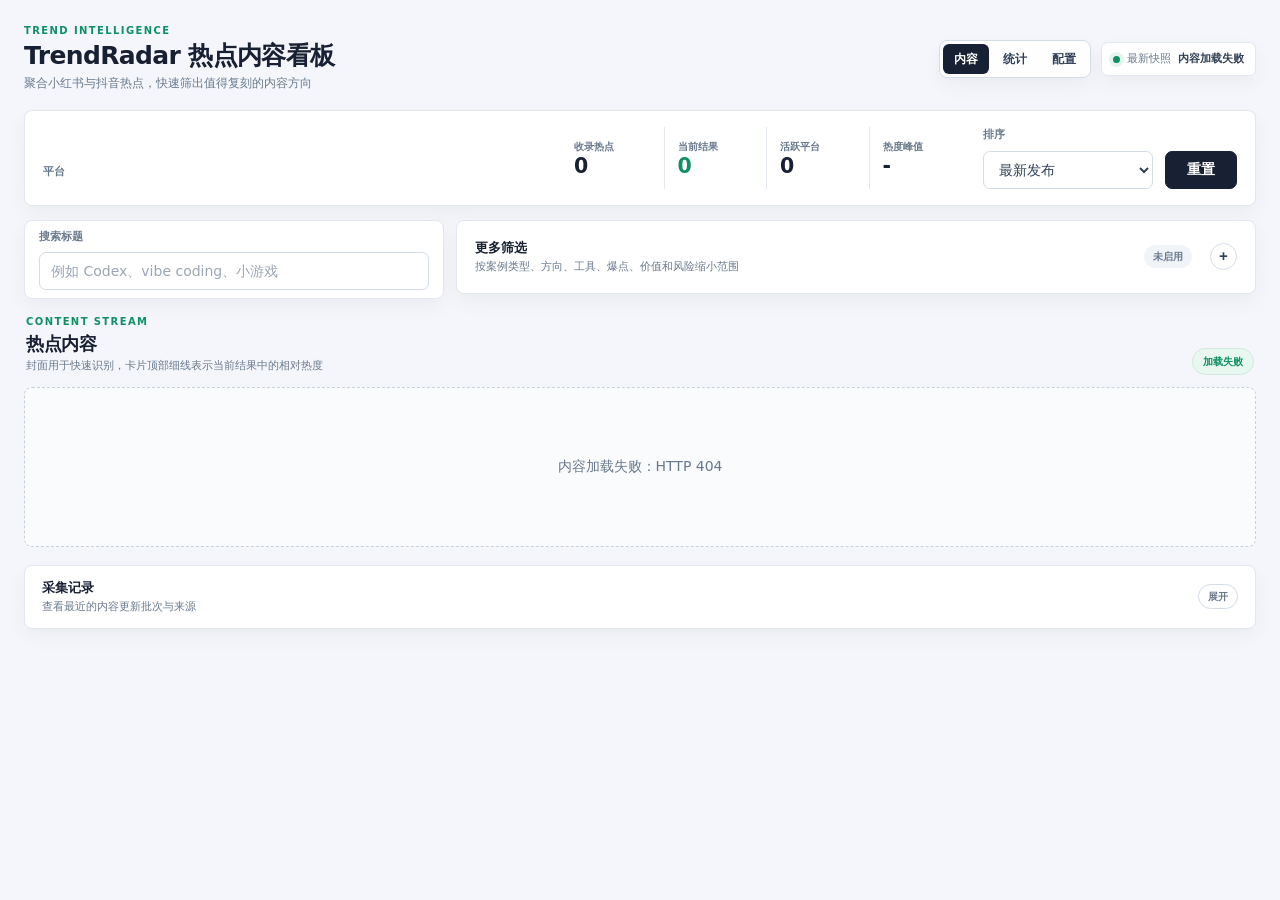
==== commit 22b418f5: "feat: refine TrendRadar dashboard navigation and layout" ====
--- a/web/content-panel/index.html
+++ b/web/content-panel/index.html
@@ -3,105 +3,162 @@
   <head>
     <meta charset="utf-8">
     <meta name="viewport" content="width=device-width, initial-scale=1">
-    <title>TrendRadar 内容</title>
+    <title>TrendRadar 热点内容看板</title>
+    <meta name="description" content="聚合小红书与抖音热点，快速筛选值得复刻的内容方向。">
     <link rel="icon" href="data:,">
-    <link rel="stylesheet" href="./styles.css">
+    <link rel="stylesheet" href="./styles.css?v=dashboard-refresh-2">
   </head>
   <body>
     <main class="shell">
+      <header class="page-header">
+        <div class="brand-lockup">
+          <div class="page-heading">
+            <p class="eyebrow">TREND INTELLIGENCE</p>
+            <h1>TrendRadar 热点内容看板</h1>
+            <p class="page-subtitle">聚合小红书与抖音热点，快速筛出值得复刻的内容方向</p>
+          </div>
+        </div>
+        <div class="header-actions">
+          <nav class="page-tabs" aria-label="页面切换">
+            <a href="./" aria-current="page">内容</a>
+            <a href="../stats/">统计</a>
+            <a href="../config/">配置</a>
+          </nav>
+          <div class="snapshot-pill" id="snapshotPill" aria-label="数据快照状态">
+            <span class="status-dot" aria-hidden="true"></span>
+            <span>最新快照</span>
+            <strong id="snapshotTitle">读取中</strong>
+          </div>
+        </div>
+      </header>
+
       <section class="toolbar content-controls" aria-label="内容筛选">
-        <details class="side-menu">
-          <summary aria-label="打开页面菜单">
-            <span class="side-menu-mark">TR</span>
-          </summary>
-          <div class="side-menu-panel">
-            <p class="eyebrow">TrendRadar</p>
-            <strong>内容池</strong>
-            <nav class="nav-links" aria-label="页面导航">
-              <a href="./" aria-current="page">内容</a>
-              <a href="../stats/">统计</a>
-              <a href="../config/">配置</a>
-            </nav>
-          </div>
-        </details>
-        <section class="platform-strip compact" id="platformStrip" aria-label="平台数量"></section>
-        <label class="field search-field">
-          <span>搜索标题</span>
-          <input id="searchInput" type="search" placeholder="例如 Codex、vibe coding、小游戏">
-        </label>
+        <div class="control-group platform-control">
+          <span class="control-label">平台</span>
+          <section class="platform-strip compact" id="platformStrip" aria-label="平台数量"></section>
+        </div>
         <label class="field platform-select-field">
           <span>平台</span>
           <select id="platformSelect">
             <option value="">全部平台</option>
           </select>
         </label>
-        <button id="clearButton" type="button">清空</button>
+        <section class="metric-grid metric-strip" aria-label="内容概览">
+          <article class="metric-card">
+            <span>收录热点</span>
+            <strong id="totalCount">-</strong>
+            <small>跨平台内容池</small>
+          </article>
+          <article class="metric-card accent">
+            <span>当前结果</span>
+            <strong id="visibleCount">-</strong>
+            <small id="resultContext">载入筛选条件</small>
+          </article>
+          <article class="metric-card">
+            <span>活跃平台</span>
+            <strong id="platformCountMetric">-</strong>
+            <small>已接入内容来源</small>
+          </article>
+          <article class="metric-card">
+            <span>热度峰值</span>
+            <strong id="topHeatMetric">-</strong>
+            <small id="topHeatMetricLabel">按当前内容口径</small>
+          </article>
+        </section>
+        <label class="field sort-field">
+          <span>排序</span>
+          <select id="sortSelect">
+            <option value="published_at">最新发布</option>
+            <option value="hot_score">热度最高</option>
+            <option value="recent_hot_score">近期热度</option>
+            <option value="likes">点赞最多</option>
+          </select>
+        </label>
+        <button id="clearButton" type="button">重置</button>
       </section>
 
-      <details class="advanced-filters">
-        <summary>筛选 / 排序</summary>
-        <section class="toolbar topic-filters" aria-label="选题筛选">
-          <label class="field">
-            <span>类型</span>
-            <select id="caseTypeSelect">
-              <option value="">全部类型</option>
-            </select>
-          </label>
-          <label class="field">
-            <span>做了什么</span>
-            <select id="builtThingSelect">
-              <option value="">全部方向</option>
-            </select>
-          </label>
-          <label class="field">
-            <span>工具</span>
-            <select id="toolStackSelect">
-              <option value="">全部工具</option>
-            </select>
-          </label>
-          <label class="field">
-            <span>爆点</span>
-            <select id="hookSelect">
-              <option value="">全部爆点</option>
-            </select>
-          </label>
-          <label class="field">
-            <span>内容价值</span>
-            <select id="contentValueSelect">
-              <option value="">全部价值</option>
-            </select>
-          </label>
-          <label class="field">
-            <span>风险</span>
-            <select id="riskFlagSelect">
-              <option value="">全部风险</option>
-            </select>
-          </label>
-          <label class="field">
-            <span>排序</span>
-            <select id="sortSelect">
-              <option value="published_at">最新发布</option>
-              <option value="hot_score">热度最高</option>
-              <option value="recent_hot_score">近期热度</option>
-              <option value="likes">点赞最多</option>
-            </select>
-          </label>
-        </section>
-      </details>
+      <section class="search-filter-row" aria-label="搜索与更多筛选">
+        <label class="field search-field search-panel">
+          <span>搜索标题</span>
+          <input id="searchInput" type="search" placeholder="例如 Codex、vibe coding、小游戏">
+        </label>
+        <details class="advanced-filters">
+          <summary>
+            <span class="filter-heading">
+              <strong>更多筛选</strong>
+              <small>按案例类型、方向、工具、爆点、价值和风险缩小范围</small>
+            </span>
+            <span class="filter-summary" id="activeFilterCount">未启用</span>
+          </summary>
+          <section class="toolbar topic-filters" aria-label="选题筛选">
+            <label class="field">
+              <span>类型</span>
+              <select id="caseTypeSelect">
+                <option value="">全部类型</option>
+              </select>
+            </label>
+            <label class="field">
+              <span>做了什么</span>
+              <select id="builtThingSelect">
+                <option value="">全部方向</option>
+              </select>
+            </label>
+            <label class="field">
+              <span>工具</span>
+              <select id="toolStackSelect">
+                <option value="">全部工具</option>
+              </select>
+            </label>
+            <label class="field">
+              <span>爆点</span>
+              <select id="hookSelect">
+                <option value="">全部爆点</option>
+              </select>
+            </label>
+            <label class="field">
+              <span>内容价值</span>
+              <select id="contentValueSelect">
+                <option value="">全部价值</option>
+              </select>
+            </label>
+            <label class="field">
+              <span>风险</span>
+              <select id="riskFlagSelect">
+                <option value="">全部风险</option>
+              </select>
+            </label>
+          </section>
+        </details>
+      </section>
 
-      <section class="content-list" id="contentList" aria-live="polite"></section>
-      <p class="empty" id="emptyState" hidden>没有匹配的内容</p>
+      <section class="content-section" aria-labelledby="contentHeading">
+        <header class="section-heading">
+          <div>
+            <p class="section-kicker">CONTENT STREAM</p>
+            <h2 id="contentHeading">热点内容</h2>
+            <p>封面用于快速识别，卡片顶部细线表示当前结果中的相对热度</p>
+          </div>
+          <span class="result-pill" id="resultStatus">正在载入</span>
+        </header>
+        <section class="content-list" id="contentList" aria-live="polite"></section>
+        <p class="empty" id="emptyState" hidden>没有匹配的内容，请减少筛选条件后重试</p>
+        <div class="load-more-wrap" id="loadMoreWrap" hidden>
+          <button class="load-more" id="loadMoreButton" type="button">查看更多</button>
+        </div>
+      </section>
 
       <details class="collection-runs" aria-label="抓取记录">
         <summary class="collection-summary">
-          <span>采集记录</span>
-          <span class="summary-count"><strong id="visibleCount">-</strong> / <span id="totalCount">-</span></span>
-          <span id="snapshotTitle">读取中</span>
+          <span class="collection-heading">
+            <strong>采集记录</strong>
+            <small>查看最近的内容更新批次与来源</small>
+          </span>
+          <span class="collection-action">展开</span>
         </summary>
         <div class="run-list" id="collectionRunList"></div>
       </details>
     </main>
 
-    <script src="./app.js?v=inline-menu-compact-search-1"></script>
+    <script src="./app.js?v=dashboard-refresh-1"></script>
   </body>
 </html>
--- a/web/content-panel/styles.css
+++ b/web/content-panel/styles.css
@@ -1,33 +1,54 @@
 :root {
   color-scheme: light;
-  --bg: #f5f7f4;
+  --canvas: #f4f6fb;
   --panel: #ffffff;
-  --ink: #17211f;
-  --muted: #68736f;
-  --line: #dae4dd;
-  --teal: #0f766e;
-  --teal-soft: rgba(15, 118, 110, 0.09);
+  --ink: #182033;
+  --ink-soft: #314056;
+  --muted: #68798d;
+  --quiet: #8794a6;
+  --line: #e2e7ef;
+  --line-strong: #d4dce7;
+  --navy: #182033;
   --blue: #2563eb;
-  --rank: #334155;
-  --shadow: 0 14px 38px rgba(23, 33, 31, 0.08);
+  --green: #0f8f65;
+  --green-soft: #e9f7f1;
+  --purple: #6d5bd0;
+  --red: #c2413d;
+  --amber: #b7791f;
+  --shadow-card: 0 8px 20px rgba(22, 32, 51, 0.045);
+  --shadow-float: 0 16px 36px rgba(22, 32, 51, 0.16);
 }
 
 * {
   box-sizing: border-box;
 }
 
+html {
+  background: var(--canvas);
+}
+
 body {
+  min-width: 320px;
+  min-height: 100vh;
   margin: 0;
-  min-height: 100vh;
-  padding-top: 10px;
-  background:
-    linear-gradient(90deg, rgba(15, 118, 110, 0.07) 1px, transparent 1px),
-    linear-gradient(180deg, rgba(37, 99, 235, 0.05) 1px, transparent 1px),
-    var(--bg);
-  background-size: 38px 38px;
+  background: var(--canvas);
   color: var(--ink);
-  font-family: "Inter", "Segoe UI", "Microsoft YaHei", Arial, sans-serif;
-  letter-spacing: 0;
+  font-family: Inter, ui-sans-serif, system-ui, -apple-system, BlinkMacSystemFont, "Segoe UI", "PingFang SC", "Microsoft YaHei", sans-serif;
+  font-size: 14px;
+  line-height: 1.5;
+  text-rendering: optimizeLegibility;
+}
+
+button,
+input,
+select {
+  font: inherit;
+}
+
+button,
+summary,
+select {
+  -webkit-tap-highlight-color: transparent;
 }
 
 h1,
@@ -37,419 +58,531 @@
 }
 
 h1 {
-  font-size: clamp(24px, 3vw, 34px);
+  font-size: clamp(22px, 2.1vw, 25px);
+  font-weight: 800;
+  letter-spacing: -0.025em;
+  line-height: 1.2;
+}
+
+h2 {
+  font-size: 18px;
+  font-weight: 800;
+  letter-spacing: -0.015em;
+  line-height: 1.3;
+}
+
+.shell {
+  width: min(1440px, calc(100% - 48px));
+  margin: 0 auto;
+  padding: 26px 0 40px;
+}
+
+.page-header {
+  display: flex;
+  align-items: center;
+  justify-content: space-between;
+  gap: 24px;
+  min-height: 48px;
+  margin-bottom: 18px;
+}
+
+.brand-lockup {
+  display: flex;
+  align-items: center;
+  gap: 13px;
+  min-width: 0;
+}
+
+.page-heading {
+  min-width: 0;
+}
+
+.eyebrow,
+.section-kicker {
+  color: var(--green);
+  font-size: 10px;
+  font-weight: 800;
+  letter-spacing: 0.14em;
   line-height: 1;
-  font-weight: 780;
-}
-
-h2 {
-  font-size: clamp(22px, 3vw, 32px);
-  line-height: 1.15;
-}
-
-.eyebrow {
-  margin-bottom: 8px;
-  color: var(--teal);
+  text-transform: uppercase;
+}
+
+.page-heading .eyebrow {
+  margin-bottom: 5px;
+}
+
+.page-subtitle {
+  margin-top: 3px;
+  color: var(--muted);
   font-size: 12px;
-  font-weight: 820;
-  letter-spacing: 0.12em;
-  text-transform: uppercase;
-}
-
-.side-menu {
-  position: relative;
-  z-index: 20;
-}
-
-.side-menu > summary {
-  width: 42px;
-  height: 42px;
-  display: grid;
-  place-items: center;
+}
+
+.snapshot-pill {
+  display: inline-flex;
+  align-items: center;
+  gap: 7px;
+  min-height: 34px;
+  border: 1px solid var(--line);
+  border-radius: 7px;
+  padding: 0 11px;
+  background: var(--panel);
+  box-shadow: var(--shadow-card);
+  color: var(--muted);
+  font-size: 11px;
+  white-space: nowrap;
+}
+
+.snapshot-pill strong {
+  color: var(--ink-soft);
+  font-weight: 750;
+}
+
+.snapshot-pill.stale {
+  border-color: #ead9ad;
+  background: #fffaf0;
+}
+
+.snapshot-pill.stale .status-dot {
+  background: var(--amber);
+  box-shadow: 0 0 0 4px rgba(183, 121, 31, 0.1);
+}
+
+.status-dot {
+  width: 7px;
+  height: 7px;
+  border-radius: 999px;
+  background: var(--green);
+  box-shadow: 0 0 0 4px rgba(15, 143, 101, 0.1);
+}
+
+.advanced-filters > summary::-webkit-details-marker,
+.collection-summary::-webkit-details-marker {
+  display: none;
+}
+
+.header-actions {
+  display: flex;
+  align-items: center;
+  justify-content: flex-end;
+  gap: 10px;
+  min-width: 0;
+}
+
+.page-tabs {
+  display: flex;
+  flex: 0 0 auto;
+  align-items: center;
+  gap: 3px;
+  border: 1px solid var(--line-strong);
+  border-radius: 8px;
+  padding: 3px;
+  background: rgba(255, 255, 255, 0.94);
+  box-shadow: var(--shadow-card);
+}
+
+.page-tabs a {
+  min-height: 30px;
+  display: inline-flex;
+  align-items: center;
+  justify-content: center;
+  border-radius: 6px;
+  padding: 0 11px;
+  color: var(--ink-soft);
+  font-size: 12px;
+  font-weight: 700;
+  text-decoration: none;
+  white-space: nowrap;
+}
+
+.page-tabs a:hover {
+  background: #f0f3f7;
+  color: var(--ink);
+}
+
+.page-tabs a[aria-current="page"] {
+  background: var(--navy);
+  color: #ffffff;
+}
+
+.toolbar,
+.search-panel,
+.advanced-filters,
+.content-card,
+.collection-runs {
   border: 1px solid var(--line);
   border-radius: 8px;
-  background: rgba(255, 255, 255, 0.96);
-  box-shadow: var(--shadow);
-  color: var(--teal);
+  background: var(--panel);
+  box-shadow: var(--shadow-card);
+}
+
+.toolbar {
+  display: grid;
+  gap: 12px;
+  align-items: end;
+  padding: 16px 18px;
+}
+
+.content-controls {
+  grid-template-columns: minmax(330px, 1fr) minmax(330px, 410px) minmax(140px, 170px) auto;
+  grid-template-areas: "platform metrics sort reset";
+  margin-bottom: 14px;
+}
+
+.platform-control {
+  grid-area: platform;
+}
+
+.control-group,
+.field {
+  min-width: 0;
+}
+
+.control-label,
+.field > span {
+  display: block;
+  margin-bottom: 7px;
+  color: var(--muted);
+  font-size: 11px;
+  font-weight: 750;
+}
+
+.search-field {
+  width: 100%;
+}
+
+.platform-select-field {
+  grid-area: platform;
+  width: min(220px, 100%);
+  display: none;
+}
+
+.sort-field {
+  grid-area: sort;
+  min-width: 0;
+}
+
+input,
+select {
+  width: 100%;
+  min-height: 38px;
+  border: 1px solid var(--line-strong);
+  border-radius: 7px;
+  padding: 0 11px;
+  background: #ffffff;
+  color: var(--ink-soft);
+  outline: none;
+  transition: border-color 150ms ease, box-shadow 150ms ease;
+}
+
+input::placeholder {
+  color: #9aa5b5;
+}
+
+input:hover,
+select:hover {
+  border-color: #b9c4d2;
+}
+
+input:focus,
+select:focus {
+  border-color: var(--blue);
+  box-shadow: 0 0 0 3px rgba(37, 99, 235, 0.11);
+}
+
+button {
+  min-height: 38px;
+  display: inline-flex;
+  align-items: center;
+  justify-content: center;
+  border: 1px solid var(--navy);
+  border-radius: 7px;
+  padding: 0 14px;
+  background: var(--navy);
+  color: #ffffff;
+  font-weight: 750;
+  cursor: pointer;
+  transition: transform 150ms ease, background 150ms ease, border-color 150ms ease;
+}
+
+button:hover {
+  border-color: #2b3850;
+  background: #2b3850;
+}
+
+button:active {
+  transform: translateY(1px);
+}
+
+#clearButton {
+  grid-area: reset;
+  min-width: 72px;
+}
+
+.platform-strip {
+  display: flex;
+  flex-wrap: wrap;
+  gap: 7px;
+}
+
+.platform-strip.compact {
+  max-width: 100%;
+  flex-wrap: nowrap;
+  overflow-x: auto;
+  padding-bottom: 1px;
+  scrollbar-width: thin;
+}
+
+.platform-chip {
+  min-height: 38px;
+  flex: 0 0 auto;
+  border: 1px solid var(--line-strong);
+  border-radius: 7px;
+  padding: 0 12px;
+  background: #ffffff;
+  color: var(--muted);
+  box-shadow: 0 1px 2px rgba(22, 32, 51, 0.025);
+  font-size: 12px;
+  font-weight: 700;
+  white-space: nowrap;
+}
+
+.platform-chip strong {
+  margin-left: 4px;
+  color: var(--ink-soft);
+  font-variant-numeric: tabular-nums;
+}
+
+.platform-chip:hover,
+.platform-chip:focus-visible {
+  border-color: var(--navy);
+  background: #f8f9fb;
+  color: var(--ink);
+}
+
+.platform-chip.active {
+  border-color: var(--navy);
+  background: var(--navy);
+  color: #ffffff;
+}
+
+.platform-chip.active strong {
+  color: #ffffff;
+}
+
+.metric-grid {
+  grid-area: metrics;
+  display: grid;
+  grid-template-columns: repeat(4, minmax(0, 1fr));
+  align-self: stretch;
+  min-width: 0;
+}
+
+.metric-card {
+  position: relative;
+  min-width: 0;
+  min-height: 56px;
+  display: grid;
+  align-content: center;
+  overflow: hidden;
+  border-left: 1px solid var(--line);
+  padding: 0 10px 0 13px;
+}
+
+.metric-card:first-child {
+  border-left: 0;
+}
+
+.metric-card.accent > strong {
+  color: var(--green);
+}
+
+.metric-card > span {
+  color: var(--muted);
+  font-size: 10px;
+  font-weight: 750;
+  white-space: nowrap;
+}
+
+.metric-card > strong {
+  display: block;
+  margin-top: 2px;
+  color: var(--ink);
+  font-size: clamp(18px, 1.6vw, 22px);
+  font-weight: 800;
+  letter-spacing: -0.035em;
+  line-height: 1;
+  font-variant-numeric: tabular-nums;
+}
+
+.metric-card > small {
+  display: none;
+}
+
+.search-filter-row {
+  display: grid;
+  grid-template-columns: minmax(300px, 420px) minmax(0, 1fr);
+  gap: 12px;
+  align-items: start;
+  margin-bottom: 18px;
+}
+
+.search-panel {
+  min-width: 0;
+  min-height: 72px;
+  padding: 8px 14px;
+}
+
+.advanced-filters {
+  min-width: 0;
+  margin: 0;
+  overflow: hidden;
+}
+
+.advanced-filters > summary {
+  min-height: 72px;
+  display: flex;
+  align-items: center;
+  justify-content: space-between;
+  gap: 18px;
+  padding: 0 18px;
   cursor: pointer;
   list-style: none;
 }
 
-.side-menu > summary::-webkit-details-marker {
-  display: none;
-}
-
-.side-menu[open] > summary {
-  border-color: var(--teal);
-  background: var(--teal-soft);
-}
-
-.side-menu-mark {
-  font-family: "Cascadia Mono", Consolas, monospace;
-  font-size: 13px;
-  font-weight: 900;
-  letter-spacing: 0;
-}
-
-.side-menu-panel {
-  position: absolute;
-  top: 50px;
-  left: 0;
-  width: 182px;
-  border: 1px solid var(--line);
-  border-radius: 8px;
-  padding: 12px;
-  background: rgba(255, 255, 255, 0.98);
-  box-shadow: var(--shadow);
-}
-
-.side-menu-panel .eyebrow {
-  margin-bottom: 4px;
-}
-
-.side-menu-panel strong {
-  display: block;
-  font-size: 22px;
-  line-height: 1;
-}
-
-.side-menu .nav-links {
-  display: grid;
-  gap: 8px;
-  margin-top: 12px;
-}
-
-.nav-links {
-  display: flex;
-  flex-wrap: wrap;
-  gap: 10px;
-}
-
-.nav-links a,
-button {
-  min-height: 42px;
-  display: inline-flex;
-  align-items: center;
-  justify-content: center;
-  border: 1px solid var(--line);
-  border-radius: 6px;
-  padding: 0 14px;
-  background: #ffffff;
-  color: var(--ink);
-  text-decoration: none;
-  font: inherit;
-  font-weight: 720;
-  cursor: pointer;
-}
-
-button {
-  border-color: var(--teal);
-  background: var(--teal);
-  color: #ffffff;
-}
-
-.nav-links a:hover,
-button:hover {
-  border-color: var(--teal);
-}
-
-.shell {
-  width: min(1320px, calc(100% - 36px));
-  margin: 0 auto 34px;
-}
-
-.collection-runs,
-.advanced-filters,
-.toolbar,
-.content-card,
-.platform-chip {
-  border: 1px solid var(--line);
-  border-radius: 8px;
-  background: rgba(255, 255, 255, 0.94);
-  box-shadow: var(--shadow);
-}
-
-.collection-runs {
-  margin-top: 20px;
-  padding: 16px;
-}
-
-.collection-summary {
-  display: flex;
-  align-items: center;
-  justify-content: space-between;
-  gap: 12px;
-  color: var(--ink);
-  font-weight: 820;
-  cursor: pointer;
-}
-
-.collection-summary::-webkit-details-marker {
-  display: none;
-}
-
-.collection-summary::after {
-  content: "+";
-  display: inline-grid;
-  place-items: center;
-  width: 26px;
-  height: 26px;
-  border: 1px solid var(--line);
-  border-radius: 999px;
-  color: var(--teal);
-  font-family: "Cascadia Mono", Consolas, monospace;
-}
-
-.collection-runs[open] .collection-summary {
-  margin-bottom: 12px;
-}
-
-.collection-runs[open] .collection-summary::after {
-  content: "-";
-}
-
-.summary-count {
-  margin-left: auto;
-  color: var(--muted);
-  font-family: "Cascadia Mono", Consolas, monospace;
-}
-
-.summary-count strong {
-  color: var(--teal);
-  font-size: 18px;
-}
-
-#snapshotTitle {
-  color: var(--muted);
-  font-size: 12px;
-  font-weight: 680;
-}
-
-.run-list {
-  display: grid;
-  grid-template-columns: repeat(auto-fit, minmax(220px, 1fr));
-  gap: 10px;
-}
-
-.run-card {
-  min-height: 132px;
-  border: 1px solid var(--line);
-  border-radius: 8px;
-  padding: 12px;
-  background: #fbfdfc;
-}
-
-.run-card-top {
-  display: flex;
-  align-items: start;
-  justify-content: space-between;
-  gap: 10px;
-}
-
-.run-card-top span {
-  color: var(--muted);
-  font-size: 13px;
-  font-weight: 760;
-  overflow-wrap: anywhere;
-}
-
-.run-card-top strong {
-  color: var(--teal);
-  font-size: 24px;
-  line-height: 1;
-}
-
-.run-window {
-  margin-top: 8px;
-  color: var(--ink);
-  font-family: "Cascadia Mono", Consolas, monospace;
-  font-size: 13px;
-  font-weight: 760;
-}
-
-.run-detail,
-.run-meta {
-  margin-top: 8px;
-  color: var(--muted);
-  font-size: 12px;
-  line-height: 1.35;
-  overflow-wrap: anywhere;
-}
-
-.run-meta {
-  display: grid;
-  gap: 4px;
-}
-
-.muted-run {
-  min-height: auto;
-  color: var(--muted);
-}
-
-.field span {
-  display: block;
-  color: var(--muted);
-  font-size: 13px;
-  font-weight: 720;
-}
-
-.toolbar {
-  display: grid;
-  grid-template-columns: minmax(260px, 1fr) minmax(190px, 260px) auto;
-  gap: 12px;
-  align-items: end;
-  margin: 10px 0;
-  padding: 12px;
-}
-
-.content-controls {
-  grid-template-columns: auto max-content minmax(260px, 420px) minmax(150px, 220px) auto;
-  gap: 10px;
-  margin-top: 0;
-  padding: 10px;
-  justify-content: start;
-}
-
-.content-controls .side-menu {
-  align-self: end;
-}
-
-.search-field {
-  width: min(420px, 100%);
-}
-
-.platform-select-field {
-  width: min(220px, 100%);
-}
-
-.advanced-filters {
-  margin: 0 0 14px;
-  padding: 0;
-}
-
-.advanced-filters > summary {
-  min-height: 40px;
-  display: flex;
-  align-items: center;
-  padding: 0 12px;
-  color: var(--teal);
-  font-weight: 820;
-  cursor: pointer;
-}
-
-.advanced-filters > summary::-webkit-details-marker {
-  display: none;
-}
-
 .advanced-filters > summary::after {
   content: "+";
-  margin-left: 8px;
+  display: grid;
+  place-items: center;
+  width: 25px;
+  height: 25px;
+  flex: 0 0 auto;
+  border: 1px solid var(--line-strong);
+  border-radius: 999px;
+  color: var(--ink-soft);
   font-family: "Cascadia Mono", Consolas, monospace;
+  font-weight: 800;
 }
 
 .advanced-filters[open] > summary::after {
-  content: "-";
+  content: "−";
+}
+
+.filter-heading {
+  min-width: 0;
+  display: grid;
+  gap: 2px;
+}
+
+.filter-heading strong {
+  font-size: 13px;
+  font-weight: 800;
+}
+
+.filter-heading small {
+  color: var(--muted);
+  font-size: 11px;
+  font-weight: 400;
+}
+
+.filter-summary {
+  margin-left: auto;
+  border-radius: 999px;
+  padding: 4px 9px;
+  background: #f0f3f7;
+  color: var(--muted);
+  font-size: 10px;
+  font-weight: 750;
+  white-space: nowrap;
+}
+
+.filter-summary.active {
+  background: var(--green-soft);
+  color: var(--green);
 }
 
 .topic-filters {
-  grid-template-columns: repeat(7, minmax(128px, 1fr));
-  margin: 0;
+  grid-template-columns: repeat(6, minmax(128px, 1fr));
   border: 0;
   border-top: 1px solid var(--line);
   border-radius: 0;
   box-shadow: none;
 }
 
-.field {
-  display: grid;
-  gap: 8px;
-}
-
-input,
-select {
-  width: 100%;
-  min-height: 42px;
-  border: 1px solid var(--line);
-  border-radius: 6px;
-  padding: 0 12px;
-  background: #ffffff;
-  color: var(--ink);
-  font: inherit;
-}
-
-.platform-strip {
-  display: flex;
-  flex-wrap: wrap;
-  gap: 8px;
-  margin-bottom: 10px;
-}
-
-.platform-strip.compact {
-  align-self: end;
-  flex-wrap: nowrap;
-  gap: 6px;
-  max-width: 100%;
-  margin: 0;
-  overflow-x: auto;
-  scrollbar-width: thin;
-}
-
-.platform-chip {
-  box-shadow: none;
-  padding: 8px 10px;
-  min-height: 0;
-  color: var(--muted);
-  font-size: 13px;
-  font-weight: 720;
-  background: #ffffff;
-  cursor: pointer;
-}
-
-.platform-strip.compact .platform-chip {
-  min-height: 42px;
-  padding: 0 9px;
-  white-space: nowrap;
-  font-size: 12px;
-}
-
-.platform-strip.compact .platform-chip strong {
-  margin-left: 3px;
-}
-
-.platform-chip strong {
-  color: var(--teal);
-}
-
-.platform-chip:hover,
-.platform-chip:focus-visible {
-  border-color: var(--teal);
-  color: var(--ink);
-}
-
-.platform-chip.active {
-  border-color: var(--teal);
-  background: var(--teal-soft);
-  color: var(--teal);
+.content-section {
+  margin-top: 2px;
+}
+
+.section-heading {
+  display: flex;
+  align-items: flex-end;
+  justify-content: space-between;
+  gap: 18px;
+  margin-bottom: 12px;
+  padding: 0 2px;
+}
+
+.section-kicker {
+  margin-bottom: 5px;
+}
+
+.section-heading p:last-child {
+  margin-top: 3px;
+  color: var(--muted);
+  font-size: 11px;
+}
+
+.result-pill {
+  flex: 0 0 auto;
+  border: 1px solid #cfe9dd;
+  border-radius: 999px;
+  padding: 5px 10px;
+  background: var(--green-soft);
+  color: var(--green);
+  font-size: 10px;
+  font-weight: 750;
 }
 
 .content-list {
   display: grid;
-  grid-template-columns: repeat(auto-fill, minmax(280px, 1fr));
-  gap: 14px;
+  grid-template-columns: repeat(4, minmax(0, 1fr));
+  gap: 13px;
 }
 
 .content-card {
-  display: grid;
-  grid-template-rows: 154px 1fr;
-  min-height: 328px;
-  overflow: hidden;
+  --heat-level: 0%;
+  --platform-accent: var(--green);
+  position: relative;
+  display: grid;
+  grid-template-rows: 232px 1fr;
+  min-width: 0;
+  min-height: 468px;
+  overflow: hidden;
+  transition: transform 170ms ease, box-shadow 170ms ease, border-color 170ms ease;
+}
+
+.content-card::before {
+  content: "";
+  position: absolute;
+  z-index: 5;
+  top: 0;
+  left: 0;
+  width: var(--heat-level);
+  height: 3px;
+  background: var(--platform-accent);
+  transition: width 300ms ease;
+}
+
+.content-card:hover {
+  transform: translateY(-2px);
+  border-color: #cfd7e3;
+  box-shadow: 0 14px 30px rgba(22, 32, 51, 0.09);
 }
 
 .content-cover {
   position: relative;
   display: grid;
   align-content: end;
-  min-height: 154px;
+  min-height: 232px;
   padding: 14px;
   overflow: hidden;
   background:
@@ -462,34 +595,44 @@
 .content-cover::before {
   content: "";
   position: absolute;
+  z-index: 1;
   inset: 0;
   background:
     linear-gradient(90deg, rgba(255, 255, 255, 0.16) 1px, transparent 1px),
     linear-gradient(180deg, rgba(255, 255, 255, 0.12) 1px, transparent 1px);
   background-size: 22px 22px;
   opacity: 0.42;
+  pointer-events: none;
 }
 
 .content-cover.has-image::after {
   content: "";
   position: absolute;
+  z-index: 1;
   inset: 0;
-  background: linear-gradient(180deg, rgba(0, 0, 0, 0.08), rgba(0, 0, 0, 0.66));
+  background: linear-gradient(180deg, rgba(0, 0, 0, 0.05), rgba(0, 0, 0, 0.7));
+  pointer-events: none;
 }
 
 .cover-image {
   position: absolute;
+  z-index: 0;
   inset: 0;
   width: 100%;
   height: 100%;
   object-fit: cover;
+  transition: transform 260ms ease;
+}
+
+.content-card:hover .cover-image {
+  transform: scale(1.025);
 }
 
 .cover-badge,
 .cover-source,
 .cover-title {
   position: relative;
-  z-index: 1;
+  z-index: 2;
 }
 
 .cover-badge {
@@ -498,208 +641,555 @@
   left: 12px;
   display: inline-flex;
   align-items: center;
-  justify-content: center;
-  min-width: 46px;
-  min-height: 28px;
+  min-height: 26px;
+  border: 1px solid rgba(255, 255, 255, 0.64);
   border-radius: 999px;
-  padding: 0 9px;
+  padding: 0 8px;
   background: rgba(255, 255, 255, 0.92);
-  color: var(--ink);
-  font-weight: 820;
-  font-family: "Cascadia Mono", Consolas, monospace;
+  box-shadow: 0 3px 10px rgba(24, 32, 51, 0.1);
+  color: var(--ink-soft);
+  backdrop-filter: blur(8px);
+  font-size: 10px;
+  font-weight: 800;
 }
 
 .cover-source {
-  margin-bottom: 8px;
-  font-size: 12px;
-  font-weight: 820;
-  text-transform: uppercase;
+  margin-bottom: 7px;
+  color: rgba(255, 255, 255, 0.92);
+  font-size: 11px;
+  font-weight: 800;
+  letter-spacing: 0.04em;
 }
 
 .cover-title {
-  max-width: 92%;
-  font-size: 22px;
-  line-height: 1.12;
-  font-weight: 840;
+  max-width: 96%;
+  color: #ffffff;
+  font-size: 21px;
+  font-weight: 800;
+  letter-spacing: -0.02em;
+  line-height: 1.16;
   overflow-wrap: anywhere;
+  text-shadow: 0 2px 12px rgba(0, 0, 0, 0.32);
 }
 
 .content-body {
-  display: grid;
-  grid-template-rows: auto auto auto 1fr auto;
+  min-width: 0;
+  display: flex;
+  flex-direction: column;
   gap: 8px;
   padding: 14px;
 }
 
 .content-row {
-  display: flex;
-  align-items: center;
-  gap: 8px;
-  min-width: 0;
+  min-width: 0;
+  display: flex;
+  align-items: center;
+  gap: 7px;
 }
 
 .content-rank {
+  min-height: 28px;
   display: inline-flex;
   align-items: center;
   justify-content: center;
-  min-width: 48px;
-  min-height: 28px;
+  flex: 0 0 auto;
   border-radius: 999px;
-  padding: 0 9px;
-  background: var(--rank);
+  padding: 0 8px;
+  background: #334155;
   color: #ffffff;
+  font-size: 11px;
   font-weight: 800;
-  font-family: "Cascadia Mono", Consolas, monospace;
-  font-size: 13px;
 }
 
 .content-rank.search {
-  background: var(--teal);
+  background: var(--green);
+  color: #ffffff;
 }
 
 .content-rank.topic {
   background: var(--blue);
+  color: #ffffff;
 }
 
 .content-platform {
   min-width: 0;
   color: var(--muted);
-  font-size: 12px;
-  font-weight: 720;
+  font-size: 11px;
+  font-weight: 700;
   overflow: hidden;
   text-overflow: ellipsis;
   white-space: nowrap;
 }
 
+.content-score {
+  margin-left: auto;
+  flex: 0 0 auto;
+  padding: 0;
+  background: transparent;
+  color: var(--blue);
+  font-size: 11px;
+  font-weight: 800;
+  font-variant-numeric: tabular-nums;
+}
+
+.content-score.muted {
+  background: transparent;
+  color: var(--quiet);
+}
+
+.content-category {
+  min-width: 0;
+  margin-left: auto;
+  color: var(--muted);
+  font-size: 10px;
+  overflow: hidden;
+  text-overflow: ellipsis;
+  white-space: nowrap;
+}
+
 .content-title {
   color: var(--ink);
+  font-size: 16px;
+  font-weight: 720;
+  letter-spacing: -0.01em;
+  line-height: 1.42;
   text-decoration: none;
-  font-size: 16px;
-  line-height: 1.35;
-  font-weight: 720;
   overflow-wrap: anywhere;
   display: -webkit-box;
+  -webkit-box-orient: vertical;
   -webkit-line-clamp: 3;
-  -webkit-box-orient: vertical;
   overflow: hidden;
 }
 
 .content-title:hover {
   color: var(--blue);
-  text-decoration: underline;
 }
 
 .content-detail {
-  color: var(--muted);
-  font-size: 13px;
-  line-height: 1.4;
-}
-
-.content-score {
-  color: var(--blue);
-  font-size: 12px;
-  font-weight: 760;
+  color: var(--quiet);
+  font-size: 11px;
+  line-height: 1.35;
+  white-space: nowrap;
+  overflow: hidden;
+  text-overflow: ellipsis;
 }
 
 .content-tags {
   display: flex;
   flex-wrap: wrap;
-  gap: 6px;
-  max-height: 58px;
+  gap: 5px;
+  max-height: 52px;
   overflow: hidden;
 }
 
 .content-tags span {
+  min-height: 23px;
   display: inline-flex;
   align-items: center;
   max-width: 100%;
-  min-height: 24px;
   border: 1px solid var(--line);
   border-radius: 999px;
-  padding: 0 8px;
-  background: var(--teal-soft);
-  color: var(--teal);
+  padding: 0 7px;
+  background: var(--green-soft);
+  color: var(--green);
+  font-size: 10px;
+  font-weight: 700;
+  overflow: hidden;
+  text-overflow: ellipsis;
+  white-space: nowrap;
+}
+
+.content-snippet {
+  color: var(--muted);
   font-size: 12px;
-  font-weight: 760;
-  overflow-wrap: anywhere;
-}
-
-.content-snippet {
-  color: var(--muted);
-  font-size: 13px;
   line-height: 1.5;
   display: -webkit-box;
+  -webkit-box-orient: vertical;
   -webkit-line-clamp: 2;
-  -webkit-box-orient: vertical;
-  overflow: hidden;
+  overflow: hidden;
+}
+
+.content-footer {
+  min-width: 0;
+  display: flex;
+  align-items: center;
+  justify-content: space-between;
+  gap: 12px;
+  margin-top: auto;
+  padding-top: 9px;
+  border-top: 1px solid #edf0f4;
 }
 
 .content-meta {
-  align-self: end;
-  color: var(--muted);
-  font-size: 12px;
+  min-width: 0;
+  color: var(--quiet);
   font-family: "Cascadia Mono", Consolas, monospace;
+  font-size: 9px;
+  overflow: hidden;
+  text-overflow: ellipsis;
+  white-space: nowrap;
+}
+
+.source-link {
+  flex: 0 0 auto;
+  color: var(--ink-soft);
+  font-size: 10px;
+  font-weight: 750;
+  text-decoration: none;
+}
+
+.source-link:hover {
+  color: var(--blue);
 }
 
 .empty {
+  min-height: 160px;
+  display: grid;
+  place-items: center;
+  margin: 0;
+  border: 1px dashed #c8d1de;
+  border-radius: 8px;
+  padding: 24px;
+  background: rgba(255, 255, 255, 0.58);
+  color: var(--muted);
+  text-align: center;
+}
+
+.empty[hidden] {
+  display: none;
+}
+
+.load-more-wrap {
+  display: flex;
+  justify-content: center;
+  margin-top: 16px;
+}
+
+.load-more-wrap[hidden] {
+  display: none;
+}
+
+.load-more {
+  min-width: 150px;
+  border-color: var(--line-strong);
+  background: #ffffff;
+  color: var(--ink-soft);
+  box-shadow: var(--shadow-card);
+}
+
+.load-more:hover {
+  border-color: var(--navy);
+  background: var(--navy);
+  color: #ffffff;
+}
+
+.collection-runs {
+  margin-top: 18px;
+  overflow: hidden;
+}
+
+.collection-summary {
+  min-height: 62px;
+  display: flex;
+  align-items: center;
+  gap: 14px;
+  padding: 0 17px;
+  cursor: pointer;
+  list-style: none;
+}
+
+.collection-heading {
+  display: grid;
+  gap: 2px;
+}
+
+.collection-heading strong {
+  font-size: 13px;
+  font-weight: 800;
+}
+
+.collection-heading small {
+  color: var(--muted);
+  font-size: 11px;
+}
+
+.collection-action {
+  margin-left: auto;
+  border: 1px solid var(--line-strong);
+  border-radius: 999px;
+  padding: 4px 9px;
+  color: var(--muted);
+  font-size: 10px;
+  font-weight: 750;
+}
+
+.collection-runs[open] .collection-action {
+  color: var(--green);
+}
+
+.collection-runs[open] .collection-action::before {
+  content: "收起";
+}
+
+.collection-runs[open] .collection-action {
+  font-size: 0;
+}
+
+.collection-runs[open] .collection-action::before {
+  font-size: 10px;
+}
+
+.run-list {
+  display: grid;
+  grid-template-columns: repeat(auto-fit, minmax(220px, 1fr));
+  gap: 10px;
+  border-top: 1px solid var(--line);
+  padding: 14px 17px 17px;
+  background: #fbfcfe;
+}
+
+.run-card {
+  min-height: 128px;
   border: 1px solid var(--line);
   border-radius: 8px;
+  padding: 12px;
   background: #ffffff;
-  padding: 20px;
-  color: var(--muted);
-  text-align: center;
-}
-
-@media (max-width: 1080px) {
+}
+
+.run-card-top {
+  display: flex;
+  align-items: flex-start;
+  justify-content: space-between;
+  gap: 10px;
+}
+
+.run-card-top span {
+  color: var(--muted);
+  font-size: 11px;
+  font-weight: 700;
+  overflow-wrap: anywhere;
+}
+
+.run-card-top strong {
+  color: var(--green);
+  font-size: 22px;
+  line-height: 1;
+}
+
+.run-window {
+  margin-top: 8px;
+  color: var(--ink-soft);
+  font-family: "Cascadia Mono", Consolas, monospace;
+  font-size: 11px;
+  font-weight: 700;
+}
+
+.run-detail,
+.run-meta {
+  margin-top: 7px;
+  color: var(--muted);
+  font-size: 10px;
+  line-height: 1.4;
+  overflow-wrap: anywhere;
+}
+
+.run-meta {
+  display: grid;
+  gap: 3px;
+}
+
+.muted-run {
+  min-height: auto;
+  color: var(--muted);
+}
+
+:focus-visible {
+  outline: 3px solid rgba(37, 99, 235, 0.28);
+  outline-offset: 2px;
+}
+
+@media (max-width: 1180px) {
   .content-controls {
-    grid-template-columns: auto minmax(220px, max-content) minmax(240px, 1fr) minmax(138px, 190px) auto;
-  }
-}
-
-@media (max-width: 820px) {
-  body {
-    padding-top: 10px;
-  }
-
-  .side-menu-panel {
-    width: min(220px, calc(100vw - 22px));
-  }
-
+    grid-template-columns: minmax(300px, 1fr) minmax(300px, 360px) minmax(135px, 150px) auto;
+  }
+
+  .topic-filters {
+    grid-template-columns: repeat(3, minmax(128px, 1fr));
+  }
+
+  .content-list {
+    grid-template-columns: repeat(3, minmax(0, 1fr));
+  }
+}
+
+@media (max-width: 980px) {
   .shell {
-    width: min(100% - 24px, 640px);
+    width: min(100% - 32px, 880px);
+  }
+
+  .content-controls {
+    grid-template-columns: minmax(0, 1fr) minmax(150px, 190px) auto;
+    grid-template-areas:
+      "platform sort reset"
+      "metrics metrics metrics";
+  }
+
+  .sort-field,
+  #clearButton {
+    width: 100%;
+  }
+
+  .search-filter-row {
+    grid-template-columns: minmax(280px, 360px) minmax(0, 1fr);
+  }
+
+  .topic-filters {
+    grid-template-columns: repeat(2, minmax(128px, 1fr));
+  }
+
+  .content-list {
+    grid-template-columns: repeat(2, minmax(0, 1fr));
+  }
+}
+
+@media (max-width: 700px) {
+  .shell {
+    width: min(100% - 24px, 620px);
+    padding-top: 18px;
+  }
+
+  .page-header {
+    align-items: flex-start;
+    flex-direction: column;
+    gap: 12px;
+  }
+
+  .snapshot-pill {
+    align-self: auto;
+    justify-content: center;
+  }
+
+  .header-actions {
+    width: 100%;
+    flex-wrap: wrap;
+    justify-content: space-between;
+  }
+
+  .page-tabs {
+    min-width: 0;
+  }
+
+  .page-subtitle {
+    max-width: 28em;
+  }
+
+  .content-controls {
+    grid-template-columns: minmax(0, 1fr) minmax(0, 1fr) auto;
+    grid-template-areas:
+      "platform sort reset"
+      "metrics metrics metrics";
+    padding: 14px;
+  }
+
+  .platform-control {
+    display: none;
+  }
+
+  .platform-select-field {
+    display: block;
+    width: 100%;
+    grid-area: platform;
+  }
+
+  .search-filter-row {
+    grid-template-columns: minmax(0, 1fr) auto;
+  }
+
+  .search-filter-row .advanced-filters[open] {
+    grid-column: 1 / -1;
+  }
+
+  #clearButton {
+    width: auto;
+    min-width: 64px;
+  }
+
+  .topic-filters,
+  .content-list {
+    grid-template-columns: 1fr;
+  }
+
+  .content-card {
+    grid-template-rows: 220px 1fr;
+  }
+
+  .content-cover {
+    min-height: 220px;
+  }
+
+  .advanced-filters > summary {
+    min-height: 72px;
+    padding: 14px;
+  }
+
+  .filter-heading small,
+  .section-heading p:last-child {
+    display: none;
+  }
+
+  .section-heading {
+    align-items: center;
+  }
+}
+
+@media (max-width: 520px) {
+  .brand-lockup {
+    align-items: flex-start;
+  }
+
+  h1 {
+    font-size: 21px;
+  }
+
+  .metric-card {
+    padding-right: 6px;
+    padding-left: 7px;
+  }
+
+  .metric-card > span {
+    font-size: 9px;
+  }
+
+  .metric-card > strong {
+    font-size: 17px;
+  }
+
+  .filter-summary {
+    display: none;
   }
 
   .collection-summary {
     align-items: flex-start;
-    flex-wrap: wrap;
-  }
-
-  .toolbar {
-    grid-template-columns: 1fr;
-  }
-
-  .topic-filters {
-    grid-template-columns: 1fr;
-  }
-
-  .content-list {
-    grid-template-columns: 1fr;
-  }
-
-  .content-card {
-    min-height: 0;
-  }
-
+    padding-top: 14px;
+    padding-bottom: 14px;
+  }
+
+}
+
+@media (max-width: 360px) {
   #clearButton {
-    width: 100%;
-  }
-
-  .nav-links,
-  .nav-links a {
-    width: 100%;
-  }
-
-  .platform-strip.compact {
-    flex-wrap: wrap;
-  }
-}
+    padding-right: 10px;
+    padding-left: 10px;
+  }
+}
+
+@media (prefers-reduced-motion: reduce) {
+  *,
+  *::before,
+  *::after {
+    scroll-behavior: auto !important;
+    transition-duration: 0.01ms !important;
+    animation-duration: 0.01ms !important;
+    animation-iteration-count: 1 !important;
+  }
+}
